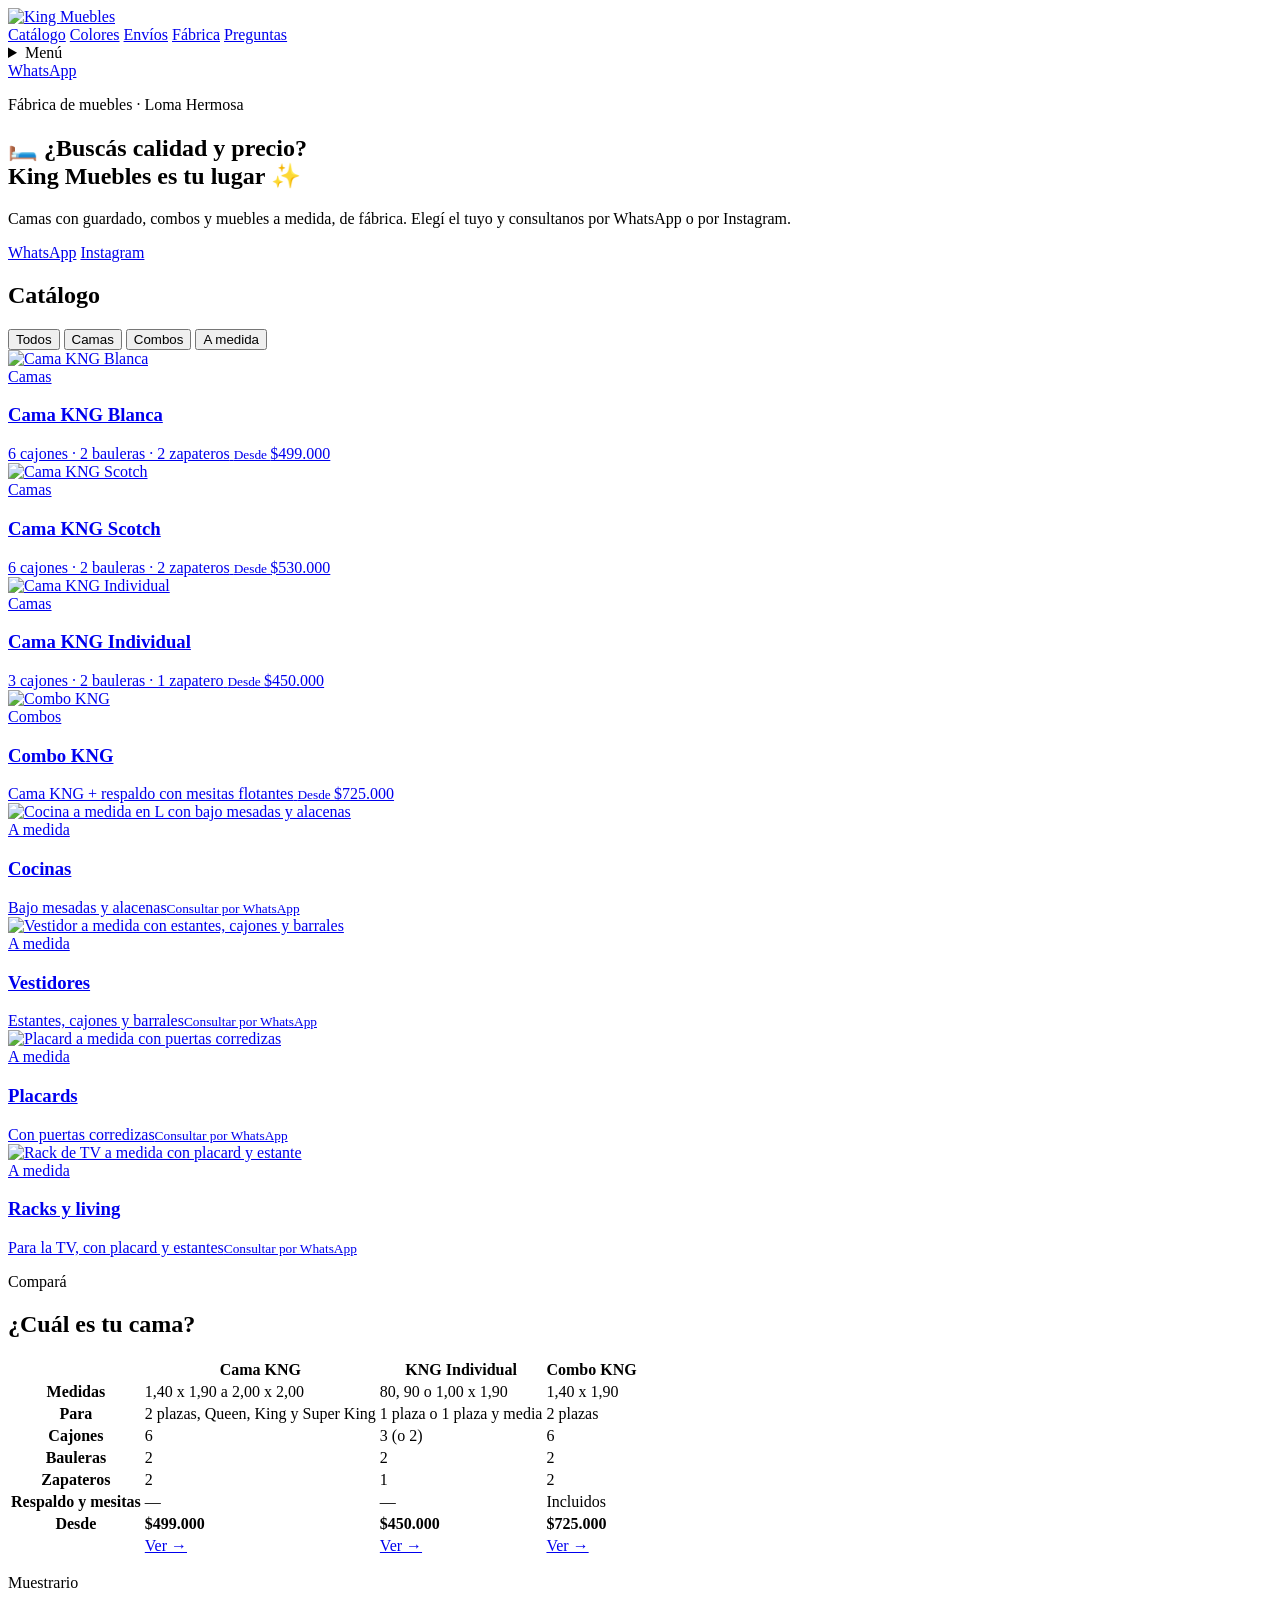
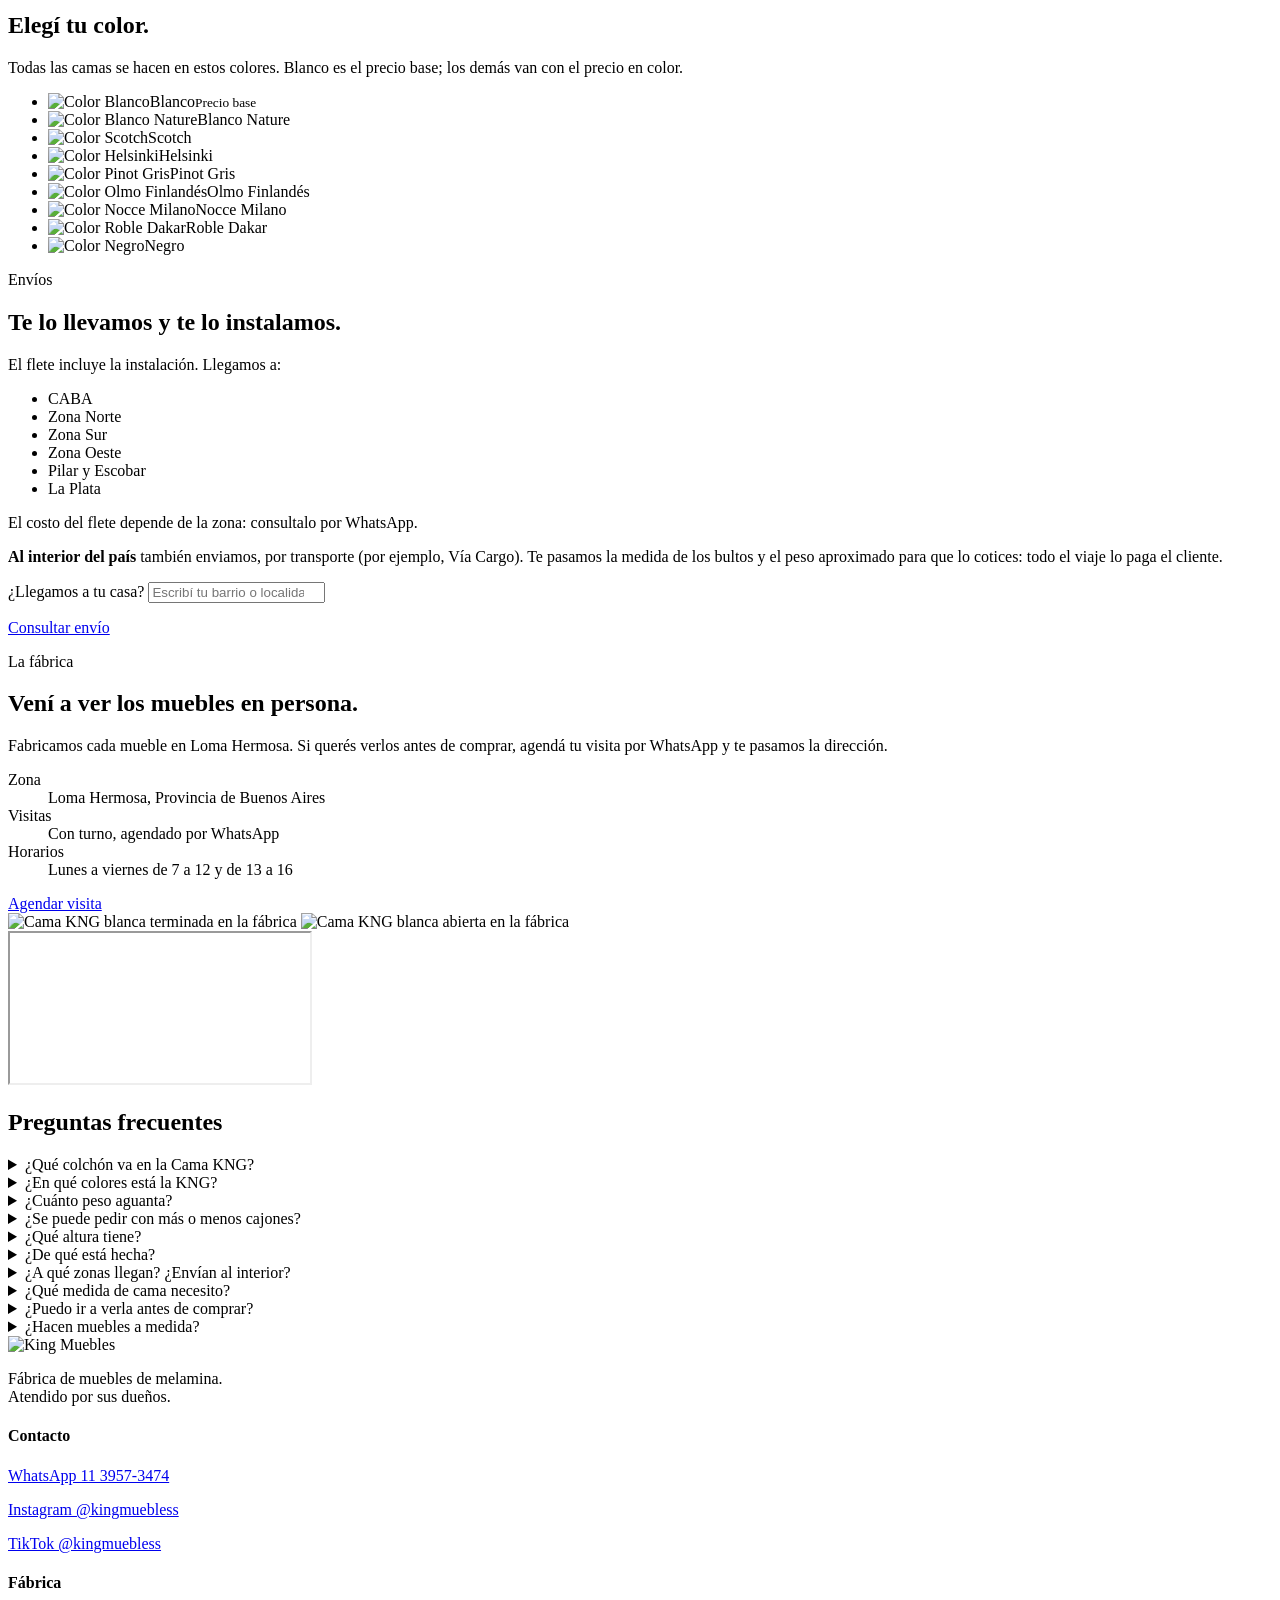
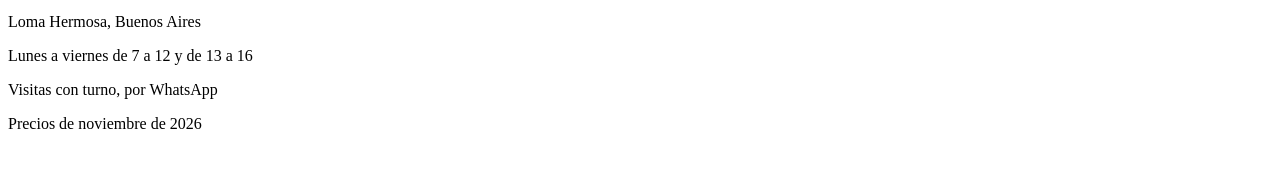
==== index.html @ 3dfa4777 "Envíos al interior: por transporte, el viaje lo paga el cliente" ====
<!doctype html>
<html lang="es-AR">
<head>
  <meta charset="utf-8">
  <meta name="viewport" content="width=device-width, initial-scale=1">
  <link rel="canonical" href="https://kingmuebles.github.io/">
  <title>King Muebles · Fábrica de muebles de melamina</title>
  <link rel="icon" type="image/png" sizes="32x32" href="assets/favicon-32.png">
  <link rel="apple-touch-icon" href="assets/apple-touch-icon.png">
  <meta name="theme-color" content="#141414">
  <!-- vista previa al compartir el link (WhatsApp, Instagram, Facebook) -->
  <meta property="og:type" content="website">
  <meta property="og:site_name" content="King Muebles">
  <meta property="og:title" content="King Muebles · Fábrica de muebles">
  <meta property="og:description" content="🛏️ ¿Buscás calidad y precio? King Muebles es tu lugar ✨ Camas con guardado y muebles a medida, de fábrica.">
  <meta property="og:image" content="https://kingmuebles.github.io/assets/og-king-muebles.jpg">
  <meta property="og:image:width" content="1200">
  <meta property="og:image:height" content="630">
  <meta property="og:url" content="https://kingmuebles.github.io/">
  <meta name="twitter:card" content="summary_large_image">
  <meta name="description" content="Camas con cajones, bauleras y zapateros en melamina de 18 mm, hechas en nuestra fábrica. Envío con instalación en CABA y GBA.">
  <link rel="preconnect" href="https://fonts.googleapis.com">
  <link rel="preconnect" href="https://fonts.gstatic.com" crossorigin>
  <link href="https://fonts.googleapis.com/css2?family=Jost:wght@300;400;500;600&display=swap" rel="stylesheet">
  <link rel="stylesheet" href="estilos.css?v=19">
  <script src="datos.js?v=25"></script>
</head>
<body>

  <header class="cabecera">
    <div class="contenedor">
      <a class="logo" href="index.html"><img src="assets/logo-negro.png" alt="King Muebles"></a>
      <nav class="menu-escritorio">
        <a href="#catalogo">Catálogo</a>
        <a href="#colores">Colores</a>
        <a href="#envios">Envíos</a>
        <a href="#fabrica">Fábrica</a>
        <a href="#preguntas">Preguntas</a>
      </nav>
      <div class="cabecera-acciones">
        <details class="menu-movil">
          <summary>Menú</summary>
          <nav>
            <a href="#catalogo">Catálogo</a>
            <a href="#colores">Colores</a>
            <a href="#envios">Envíos</a>
            <a href="#fabrica">Fábrica</a>
            <a href="#preguntas">Preguntas</a>
          </nav>
        </details>
        <a class="contacto" data-wa="Hola! Vi la web de King Muebles y quería hacer una consulta.">WhatsApp</a>
      </div>
    </div>
  </header>

  <section class="portada">
    <div class="contenedor">
      <p class="eyebrow">Fábrica de muebles · Loma Hermosa</p>
      <h1><span class="emoji" aria-hidden="true">🛏️</span> ¿Buscás calidad y precio?<br> King Muebles es&nbsp;tu&nbsp;lugar&nbsp;<span class="emoji" aria-hidden="true">✨</span></h1>
      <p class="lead">Camas con guardado, combos y muebles a medida, de fábrica. Elegí el tuyo y consultanos por WhatsApp o por Instagram.</p>
      <div class="acciones">
        <a class="btn btn-negro" data-wa="Hola! Vi el catálogo de King Muebles y quería hacer una consulta.">WhatsApp</a>
        <a class="btn btn-borde" data-ig>Instagram</a>
      </div>
    </div>
  </section>

  <section class="seccion" id="catalogo">
    <div class="contenedor">
      <div class="seccion-cabeza">
        <h2>Catálogo</h2>
        <div class="pestanas" role="tablist">
          <button class="pestana activa" data-cat="todos">Todos</button>
          <button class="pestana" data-cat="Camas">Camas</button>
          <button class="pestana" data-cat="Combos">Combos</button>
          <button class="pestana" data-cat="Colchones">Colchones</button>
          <button class="pestana" data-cat="A medida">A medida</button>
        </div>
      </div>
      <div class="grilla" id="grilla">
        <!-- los productos del catálogo se cargan desde datos.js, antes de estas tarjetas.
             Fotos de trabajos que mandó Ramiro (23/10), recortadas sin el logo del post de Instagram -->
        <a class="producto" data-cat="A medida" data-wa="Hola! Quiero consultar por una cocina a medida."><div class="foto"><img src="assets/medida/medida-cocina.jpg" alt="Cocina a medida en L con bajo mesadas y alacenas" loading="lazy"></div><span class="categoria">A medida</span><h3>Cocinas</h3><span class="detalle">Bajo mesadas y alacenas</span><span class="precio"><small>Consultar por WhatsApp</small></span></a>
        <a class="producto" data-cat="A medida" data-wa="Hola! Quiero consultar por un vestidor a medida."><div class="foto"><img src="assets/medida/medida-vestidor.jpg" alt="Vestidor a medida con estantes, cajones y barrales" loading="lazy"></div><span class="categoria">A medida</span><h3>Vestidores</h3><span class="detalle">Estantes, cajones y barrales</span><span class="precio"><small>Consultar por WhatsApp</small></span></a>
        <a class="producto" data-cat="A medida" data-wa="Hola! Quiero consultar por un placard a medida."><div class="foto"><img src="assets/medida/medida-placard.jpg" alt="Placard a medida con puertas corredizas" loading="lazy"></div><span class="categoria">A medida</span><h3>Placards</h3><span class="detalle">Con puertas corredizas</span><span class="precio"><small>Consultar por WhatsApp</small></span></a>
        <a class="producto" data-cat="A medida" data-wa="Hola! Quiero consultar por un rack o mueble de TV a medida."><div class="foto"><img src="assets/medida/medida-rack.jpg" alt="Rack de TV a medida con placard y estante" loading="lazy"></div><span class="categoria">A medida</span><h3>Racks y living</h3><span class="detalle">Para la TV, con placard y estantes</span><span class="precio"><small>Consultar por WhatsApp</small></span></a>
      </div>
    </div>
  </section>

  <section class="seccion seccion-alt" id="comparar">
    <div class="contenedor">
      <div class="seccion-cabeza">
        <div>
          <p class="eyebrow">Compará</p>
          <h2>¿Cuál es tu cama?</h2>
        </div>
      </div>
      <table class="comparar" id="tabla-comparar"></table>
    </div>
  </section>

  <section class="seccion" id="colores">
    <div class="contenedor">
      <div class="seccion-cabeza">
        <div>
          <p class="eyebrow">Muestrario</p>
          <h2>Elegí tu color.</h2>
        </div>
        <p class="lead colores-lead">Todas las camas se hacen en estos colores. Blanco es el precio base; los demás van con el precio en color.</p>
      </div>
      <ul class="muestrario" id="muestrario"></ul>
    </div>
  </section>

  <section class="seccion seccion-alt" id="envios">
    <div class="contenedor dos-col">
      <div>
        <p class="eyebrow">Envíos</p>
        <h2>Te lo llevamos y te lo instalamos.</h2>
        <p class="lead">El flete incluye la instalación. Llegamos a:</p>
        <ul class="zonas">
          <li>CABA</li>
          <li>Zona Norte</li>
          <li>Zona Sur</li>
          <li>Zona Oeste</li>
          <li>Pilar y Escobar</li>
          <li>La Plata</li>
        </ul>
        <p class="nota">El costo del flete depende de la zona: consultalo por WhatsApp.</p>
        <p class="nota"><strong>Al interior del país</strong> también enviamos, por transporte (por ejemplo, Vía Cargo). Te pasamos la medida de los bultos y el peso aproximado para que lo cotices: todo el viaje lo paga el cliente.</p>
      </div>
      <div class="buscador">
        <label for="localidad">¿Llegamos a tu casa?</label>
        <input id="localidad" list="localidades" placeholder="Escribí tu barrio o localidad" autocomplete="off">
        <datalist id="localidades"></datalist>
        <p class="resultado-zona" id="resultado-zona" aria-live="polite"></p>
        <a class="btn btn-negro btn-ancho" id="consultar-envio" data-wa="Hola! Quería consultar el envío a mi zona.">Consultar envío</a>
      </div>
    </div>
  </section>

  <section class="seccion" id="fabrica">
    <div class="contenedor dos-col">
      <div>
        <p class="eyebrow">La fábrica</p>
        <h2>Vení a ver los muebles en persona.</h2>
        <p class="lead">Fabricamos cada mueble en Loma Hermosa. Si querés verlos antes de comprar, agendá tu visita por WhatsApp y te pasamos la dirección.</p>
        <dl class="ficha-datos">
          <div><dt>Zona</dt><dd>Loma Hermosa, Provincia de Buenos Aires</dd></div>
          <div><dt>Visitas</dt><dd>Con turno, agendado por WhatsApp</dd></div>
          <div><dt>Horarios</dt><dd>Lunes a viernes de 7 a 12 y de 13 a 16</dd></div>
        </dl>
        <div class="acciones">
          <a class="btn btn-negro" data-wa="Hola! Quiero agendar una visita a la fábrica.">Agendar visita</a>
        </div>
      </div>
      <div class="fabrica-medios">
        <div class="fotos-fabrica">
          <img src="assets/reales/fabrica-2.jpg" alt="Cama KNG blanca terminada en la fábrica" loading="lazy">
          <img src="assets/reales/fabrica-1.jpg" alt="Cama KNG blanca abierta en la fábrica" loading="lazy">
        </div>
        <div class="mapa">
          <iframe title="Loma Hermosa, Provincia de Buenos Aires" src="https://maps.google.com/maps?q=Loma%20Hermosa%2C%20Buenos%20Aires&z=13&output=embed" loading="lazy" referrerpolicy="no-referrer-when-downgrade"></iframe>
        </div>
      </div>
    </div>
  </section>

  <section class="seccion seccion-alt" id="preguntas">
    <div class="contenedor">
      <div class="seccion-cabeza"><h2>Preguntas frecuentes</h2></div>
      <div class="preguntas">
        <details>
          <summary>¿Qué colchón va en la Cama KNG?</summary>
          <p>La KNG de 1,40 x 1,90 lleva un colchón de 2 plazas. También la hacemos de 1,60 x 2,00 (Queen), 1,80 x 2,00 (King) y 2,00 x 2,00 (Super King): en la ficha elegís la medida y ves el precio.</p>
        </details>
        <details>
          <summary>¿En qué colores está la KNG?</summary>
          <p>En blanco o en cualquiera de los colores de nuestro muestrario. En la ficha de la cama elegís el color y ves el precio; en el catálogo tenés fotos de la blanca y de la Scotch.</p>
        </details>
        <details>
          <summary>¿Cuánto peso aguanta?</summary>
          <p>La estructura de la Cama KNG soporta hasta 600 kg.</p>
        </details>
        <details>
          <summary>¿Se puede pedir con más o menos cajones?</summary>
          <p>Sí. La KNG se hace con 4, 6 u 8 cajones, siempre con 2 bauleras y 2 zapateros.</p>
        </details>
        <details>
          <summary>¿Qué altura tiene?</summary>
          <p>La base mide 40 cm de alto. Si la querés más baja, la hacemos de 30 cm.</p>
        </details>
        <details>
          <summary>¿De qué está hecha?</summary>
          <p>Melamina de 18 mm, interior y exterior, con cantos de PVC. Cajones con guías telescópicas, herrajes metálicos, bauleras con bisagras y zapateros con pistones y bisagras.</p>
        </details>
        <details>
          <summary>¿A qué zonas llegan? ¿Envían al interior?</summary>
          <p>Llegamos a CABA, Zona Norte, Zona Sur, Zona Oeste, Pilar, Escobar y La Plata, y el flete incluye la instalación. Al interior del país también enviamos, por transporte (por ejemplo, Vía Cargo): te pasamos la medida de los bultos y el peso aproximado para que lo cotices, y todo el viaje lo paga el cliente.</p>
        </details>
        <details>
          <summary>¿Qué medida de cama necesito?</summary>
          <p>Depende del colchón. Estas son las medidas más comunes:</p>
          <table class="tabla-medidas">
            <thead><tr><th>Cama</th><th>Colchón</th></tr></thead>
            <tbody>
              <tr><td>1 plaza</td><td>80 x 190 o 90 x 190 cm</td></tr>
              <tr><td>1 plaza y media</td><td>100 x 190 cm</td></tr>
              <tr><td>2 plazas</td><td>140 x 190 cm</td></tr>
              <tr><td>Queen</td><td>160 x 200 cm</td></tr>
              <tr><td>King</td><td>180 x 200 cm</td></tr>
              <tr><td>Super King</td><td>200 x 200 cm</td></tr>
            </tbody>
          </table>
          <p>Si tu colchón tiene otra medida, consultanos: hacemos la cama a medida.</p>
        </details>
        <details>
          <summary>¿Puedo ir a verla antes de comprar?</summary>
          <p>Sí, con turno. La fábrica está en Loma Hermosa: escribinos por WhatsApp, agendamos el día y te pasamos la dirección. Atendemos de lunes a viernes de 7 a 12 y de 13 a 16.</p>
        </details>
        <details>
          <summary>¿Hacen muebles a medida?</summary>
          <p>Sí: cocinas (bajo mesadas y alacenas), vestidores, placards, racks y muebles para el hogar y para comercios. Contanos qué necesitás por WhatsApp y te pasamos presupuesto.</p>
        </details>
      </div>
    </div>
  </section>

  <footer class="pie">
    <div class="contenedor">
      <div>
        <img class="logo-pie" src="assets/logo.png" alt="King Muebles">
        <p style="margin-top:16px">Fábrica de muebles de melamina.<br>Atendido por sus dueños.</p>
      </div>
      <div>
        <h4>Contacto</h4>
        <p><a data-wa="Hola! Vi la web de King Muebles y quería hacer una consulta.">WhatsApp 11 3957-3474</a></p>
        <p><a href="https://www.instagram.com/kingmuebless/" target="_blank" rel="noopener">Instagram @kingmuebless</a></p>
        <p><a href="https://www.tiktok.com/@kingmuebless" target="_blank" rel="noopener">TikTok @kingmuebless</a></p>
      </div>
      <div>
        <h4>Fábrica</h4>
        <p>Loma Hermosa, Buenos Aires</p>
        <p>Lunes a viernes de 7 a 12 y de 13 a 16</p>
        <p>Visitas con turno, por WhatsApp</p>
        <p class="prueba">Precios de noviembre de 2026</p>
      </div>
    </div>
  </footer>

  <a class="wa-flotante" aria-label="Escribinos por WhatsApp" data-wa="Hola! Vi la web de King Muebles y quería hacer una consulta.">
    <img src="assets/whatsapp.png" alt="">
  </a>

  <script>
    // productos reales, al principio de la grilla (los marcados "oculto" no se muestran)
    const grilla = document.getElementById("grilla");
    KM.productos.filter((p) => !p.oculto).reverse().forEach((p) => {
      const a = document.createElement("a");
      a.className = "producto";
      a.dataset.cat = p.categoria;
      if (p.url) {
        a.href = p.url;
      } else {
        // sin ficha todavía: abre WhatsApp con el producto
        a.href = waLink(`Hola! Vi en la web ${articulo(p)} ${p.nombre} y quería ${p.desde ? "más info" : "consultar el precio"}.`);
        a.target = "_blank";
        a.rel = "noopener";
      }
      a.innerHTML = `
        <div class="foto"><img src="${p.foto}" alt="${p.nombre}" loading="lazy"></div>
        <span class="categoria">${p.categoria}</span>
        <h3>${p.nombre}</h3>
        <span class="detalle">${p.bajada}</span>
        <span class="precio">${p.desde ? `<small>Desde </small>${pesos(p.desde)}` : "<small>Consultar precio</small>"}</span>`;
      grilla.prepend(a);
    });

    // filtro por categoría (las migas de las fichas llegan con ?cat=Camas, etc.); sin productos, sin pestaña
    document.querySelectorAll(".pestana").forEach((b) => {
      b.hidden = b.dataset.cat !== "todos" && !grilla.querySelector(`.producto[data-cat="${b.dataset.cat}"]`);
      b.addEventListener("click", () => {
        document.querySelectorAll(".pestana").forEach((x) => x.classList.toggle("activa", x === b));
        document.querySelectorAll("#grilla .producto").forEach((p) => {
          p.hidden = b.dataset.cat !== "todos" && p.dataset.cat !== b.dataset.cat;
        });
      });
    });
    const catPedida = new URLSearchParams(location.search).get("cat");
    const pestanaPedida = [...document.querySelectorAll(".pestana")].find((b) => b.dataset.cat === catPedida);
    if (pestanaPedida) pestanaPedida.click();

    // Compará las camas
    (() => {
      const c = KM.comparar;
      const prods = c.productos.map((id) => KM.productos.find((p) => p.id === id));
      const fila = (titulo, celdas, clase) => `<tr${clase ? ` class="${clase}"` : ""}><th scope="row">${titulo}</th>${celdas.map((x) => `<td>${x}</td>`).join("")}</tr>`;
      document.getElementById("tabla-comparar").innerHTML =
        `<thead><tr><td></td>${c.titulos.map((t) => `<th scope="col">${t}</th>`).join("")}</tr></thead><tbody>` +
        c.filas.map(([t, celdas]) => fila(t, celdas)).join("") +
        fila("Desde", prods.map((p) => `<strong>${pesos(p.desde)}</strong>`), "comparar-precio") +
        fila("", prods.map((p) => `<a class="link-flecha" href="${p.url}">Ver →</a>`), "comparar-ver") +
        "</tbody>";
    })();

    // Muestrario de colores en grande
    document.getElementById("muestrario").innerHTML = KM.colores.map((c) =>
      `<li><img src="${c.grande}" alt="Color ${c.nombre}" loading="lazy"><span>${c.nombre}</span>${c.nombre === "Blanco" ? "<small>Precio base</small>" : ""}</li>`).join("");

    // ¿Llegamos a tu casa?
    const lista = document.getElementById("localidades");
    const vistos = new Set();
    LUGARES.forEach((l) => {
      const clave = l.nombre + "|" + l.partido;
      if (vistos.has(clave)) return;
      vistos.add(clave);
      const o = document.createElement("option");
      o.value = l.nombre;
      if (l.nombre !== l.partido) o.label = l.partido;
      lista.appendChild(o);
    });
    const campo = document.getElementById("localidad");
    const resultado = document.getElementById("resultado-zona");
    const botonEnvio = document.getElementById("consultar-envio");
    campo.addEventListener("input", () => {
      const texto = campo.value.trim();
      const l = buscarLugar(texto);
      resultado.className = "resultado-zona";
      if (!texto) {
        resultado.textContent = "";
        return;
      }
      if (l && l.ambigua && l.exacta) {
        // mismo nombre en dos partidos (ej. Remedios de Escalada)
        resultado.classList.add("si");
        resultado.textContent = l.opciones
          .map((o) => `${o.nombre}, ${o.partido}: ${o.zona ? "llegamos (" + o.zona + ")" : "consultanos"}`)
          .join(" · ");
        botonEnvio.href = waLink(`Hola! Quería consultar el envío a ${l.opciones[0].nombre}.`);
        return;
      }
      if (l && l.ambigua) {
        resultado.textContent = "Seguí escribiendo o elegí tu localidad de la lista.";
        return;
      }
      if (l && l.zona) {
        const donde = l.nombre === l.partido || l.zona === l.partido || l.zona === "CABA" ? l.nombre : `${l.nombre}, ${l.partido}`;
        resultado.classList.add("si");
        resultado.textContent = `Llegamos a ${donde} (${l.zona}), con instalación incluida.`;
        botonEnvio.href = waLink(`Hola! Quería consultar el envío a ${donde} (${l.zona}).`);
      } else if (l) {
        const donde = l.nombre === l.partido ? l.nombre : `${l.nombre}, ${l.partido}`;
        resultado.classList.add("no");
        resultado.textContent = `Consultanos: te confirmamos si llegamos a ${donde} y el costo del envío.`;
        botonEnvio.href = waLink(`Hola! Quería consultar si llegan con el envío a ${donde}.`);
      } else if (normal(texto).length >= 3) {
        resultado.classList.add("no");
        resultado.textContent = "No la encontramos. Escribinos y te confirmamos si llegamos.";
        botonEnvio.href = waLink(`Hola! Quería consultar si llegan con el envío a ${texto}.`);
      }
    });
  </script>
</body>
</html>
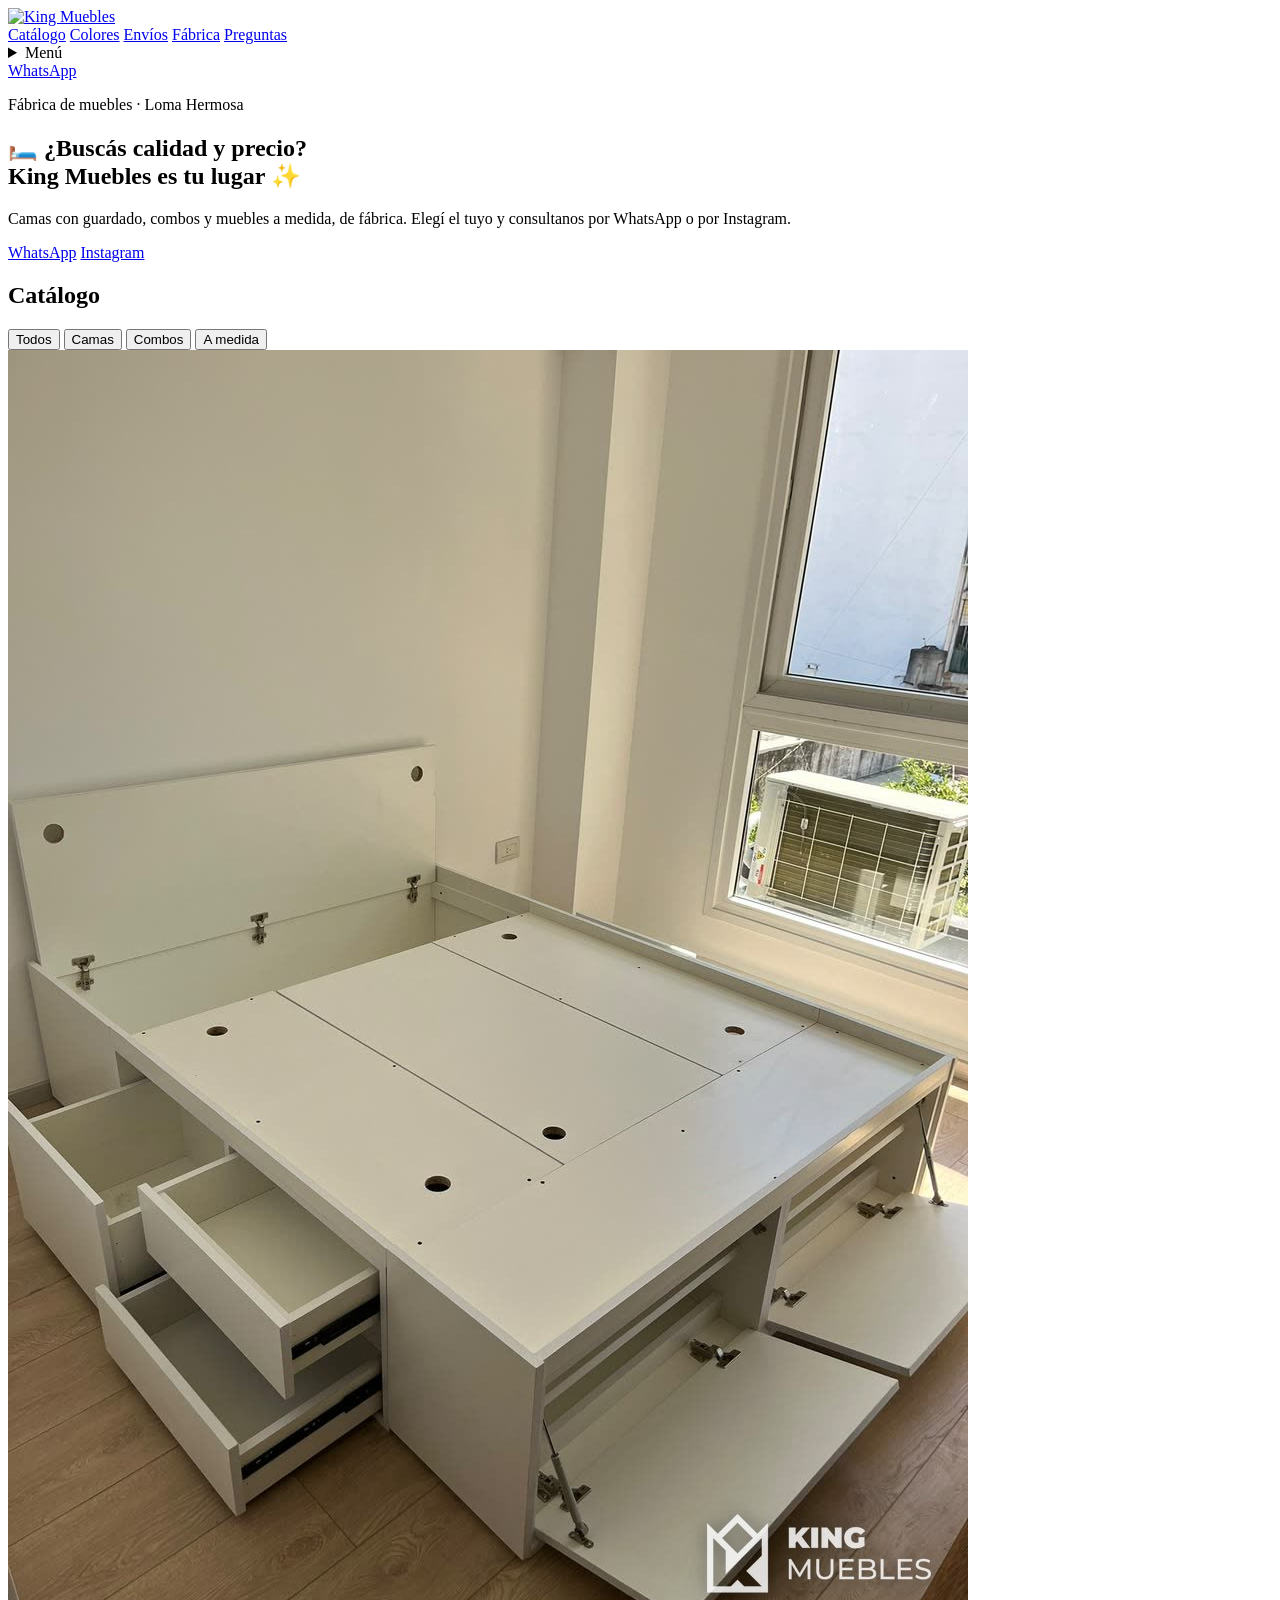
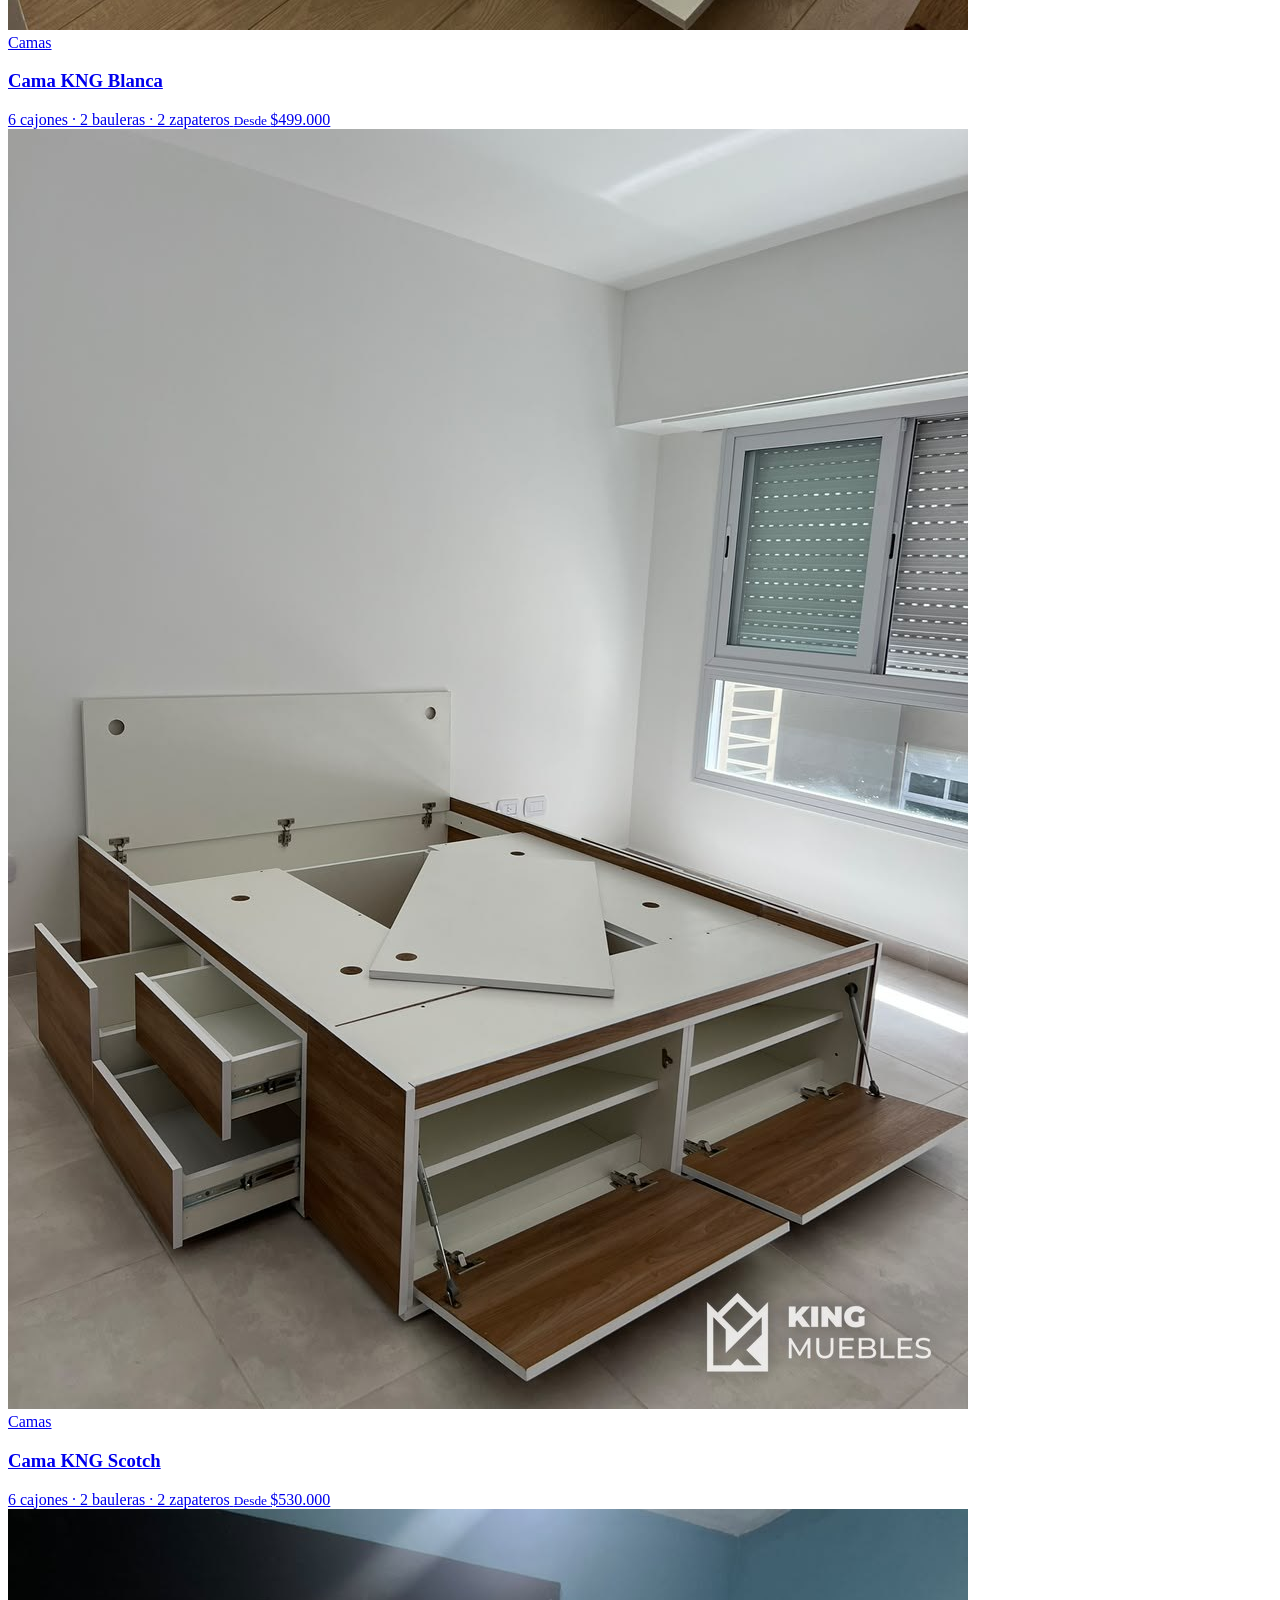
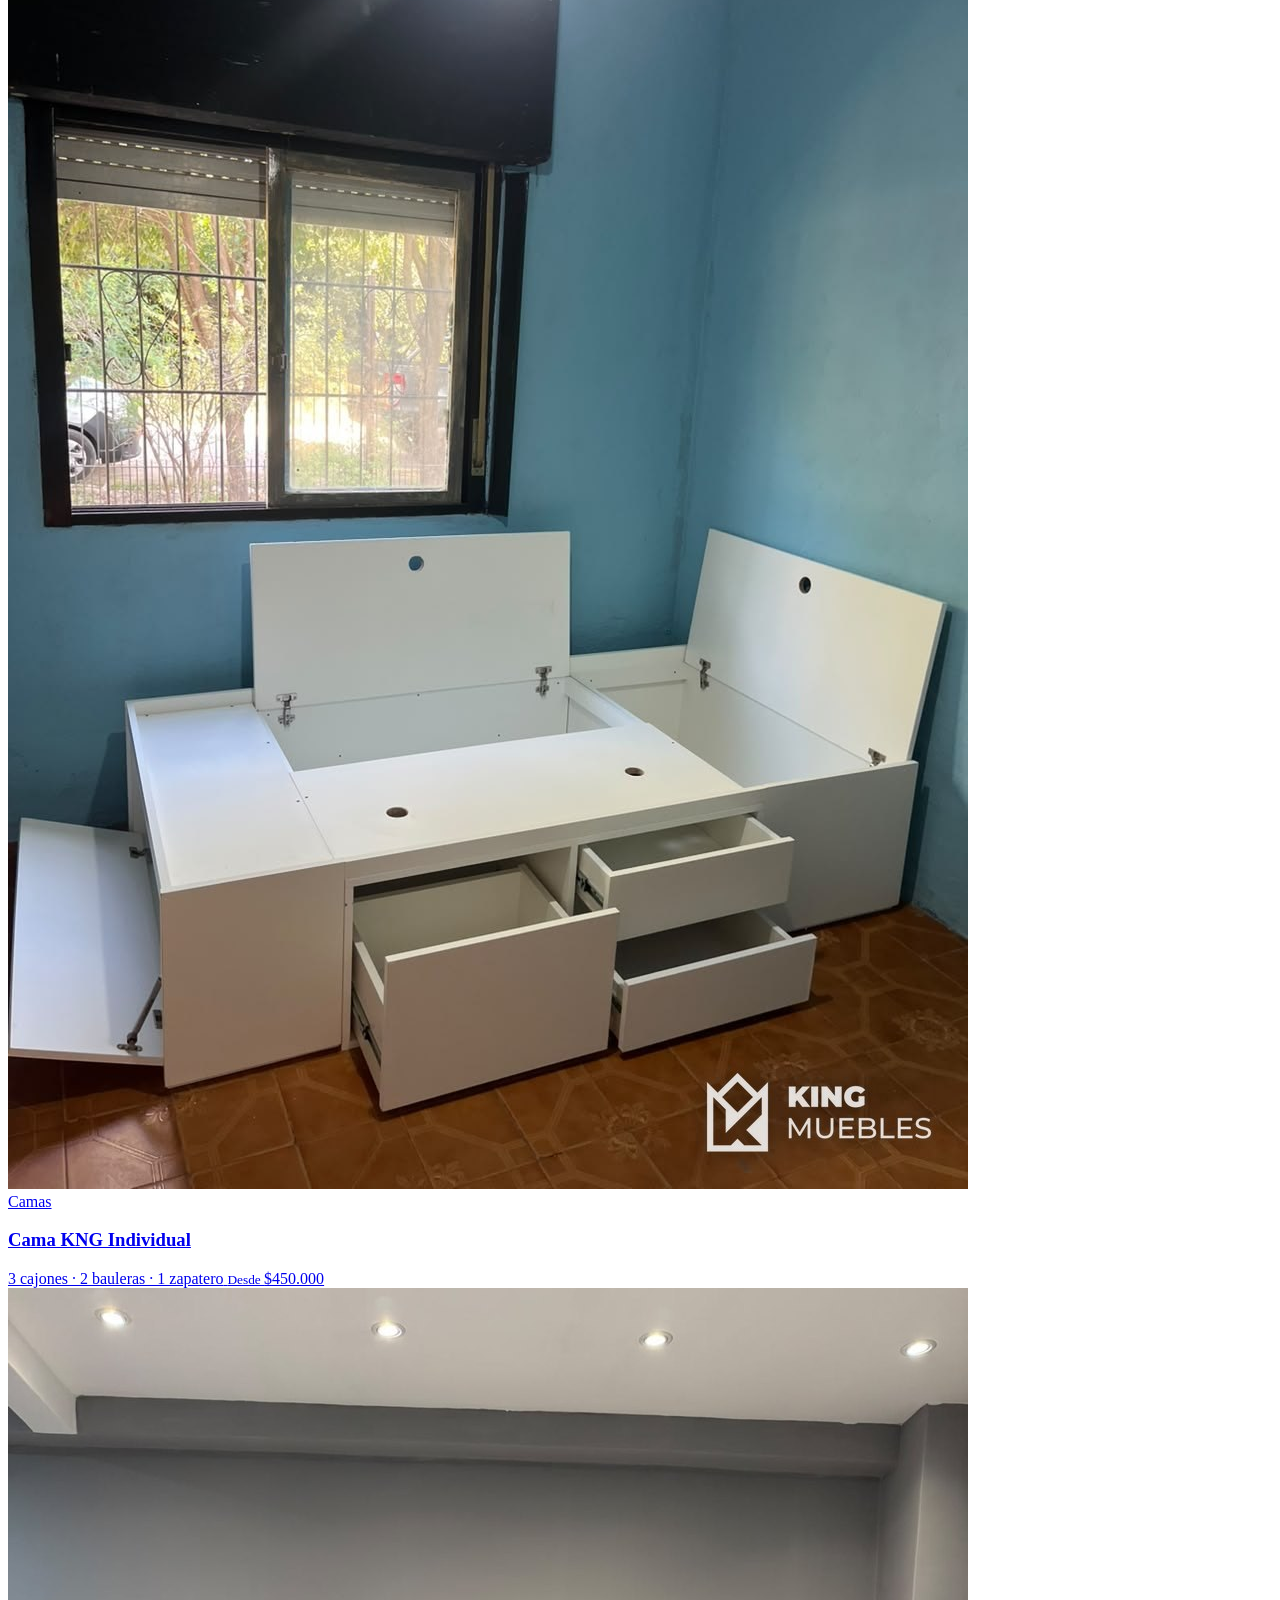
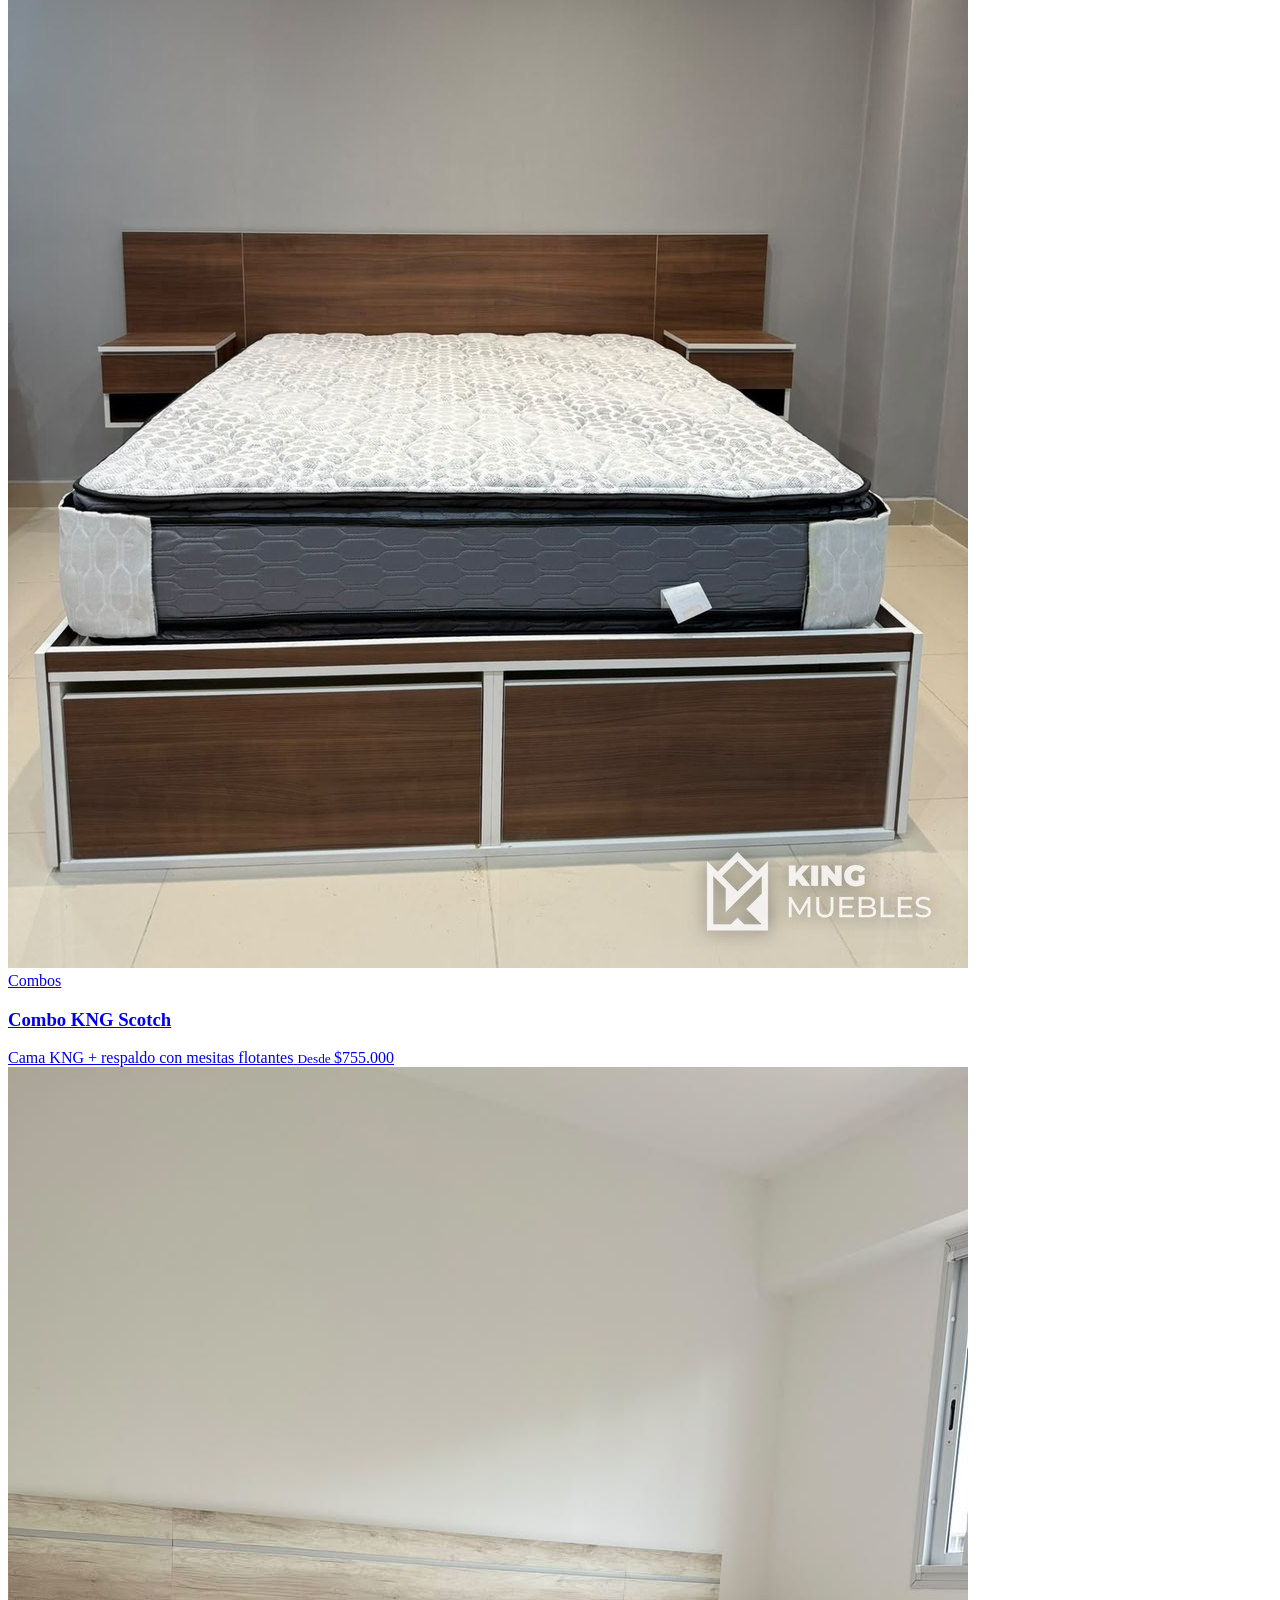
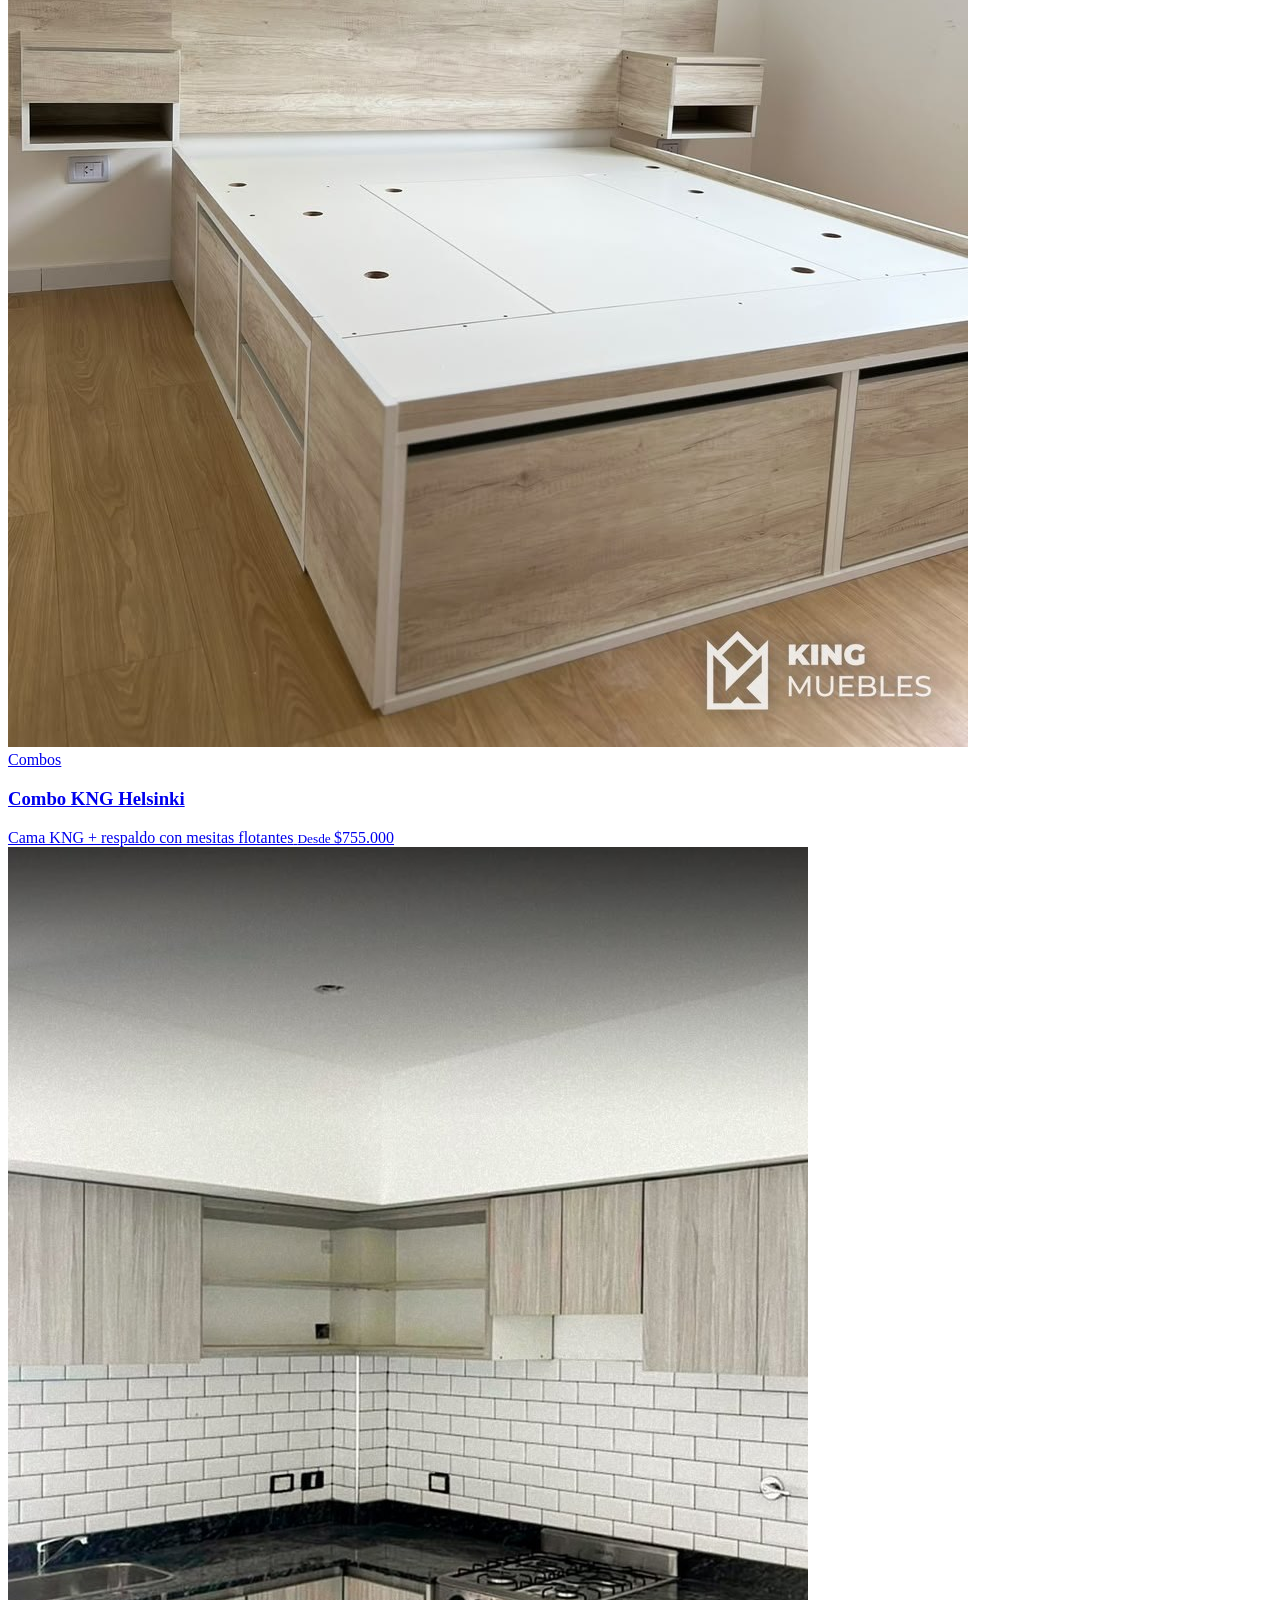
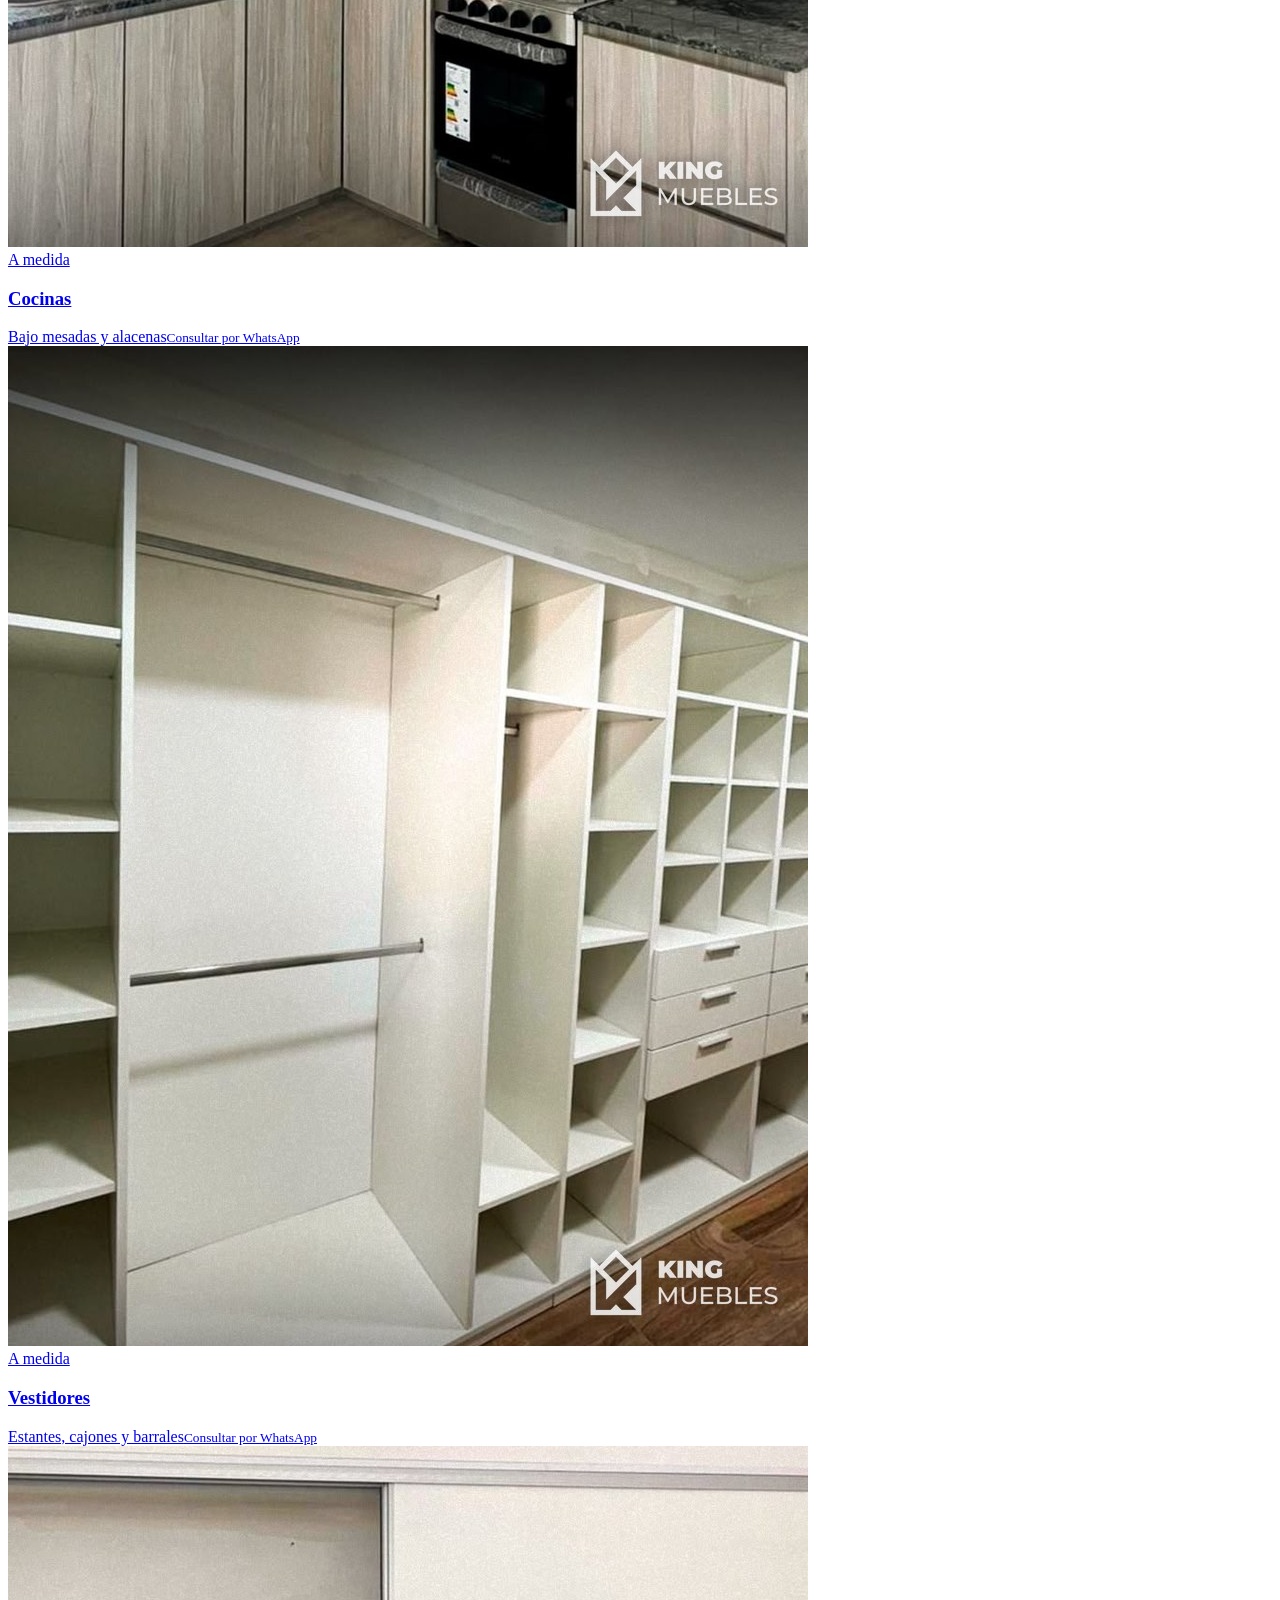
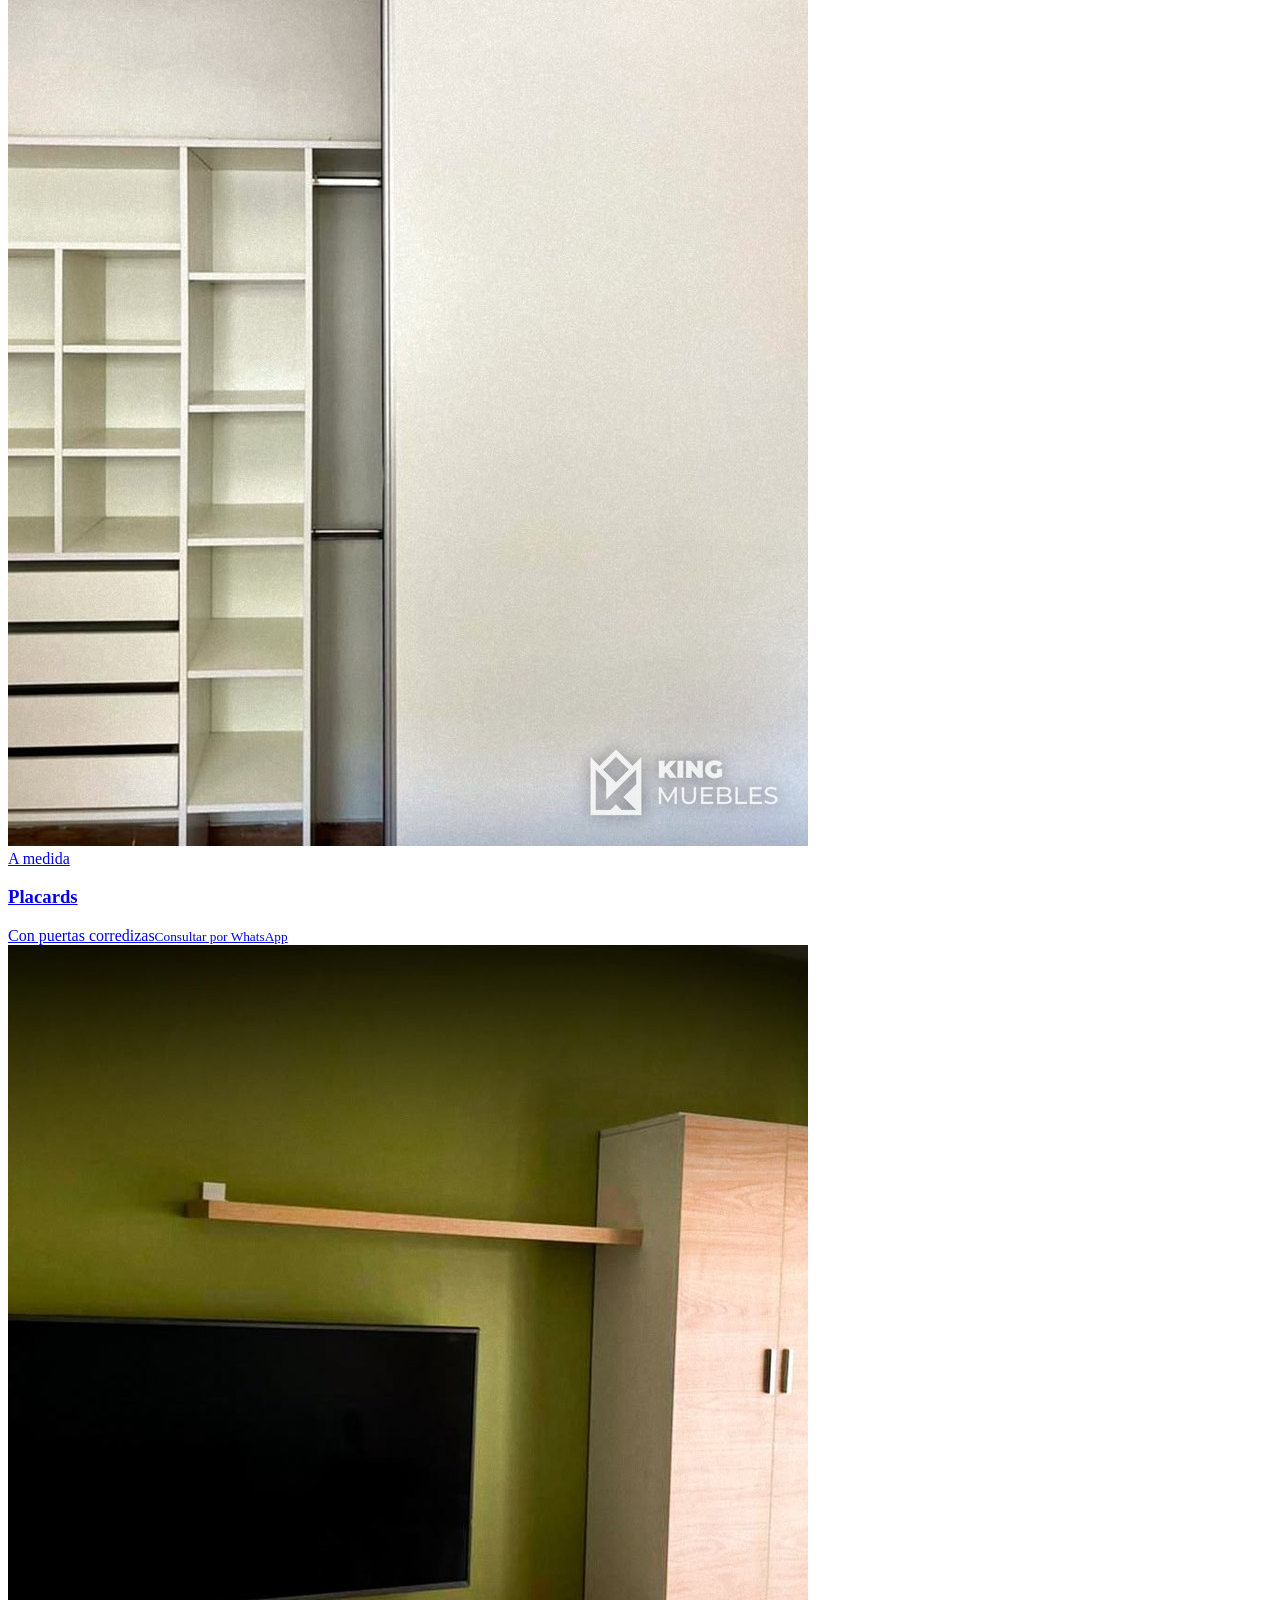
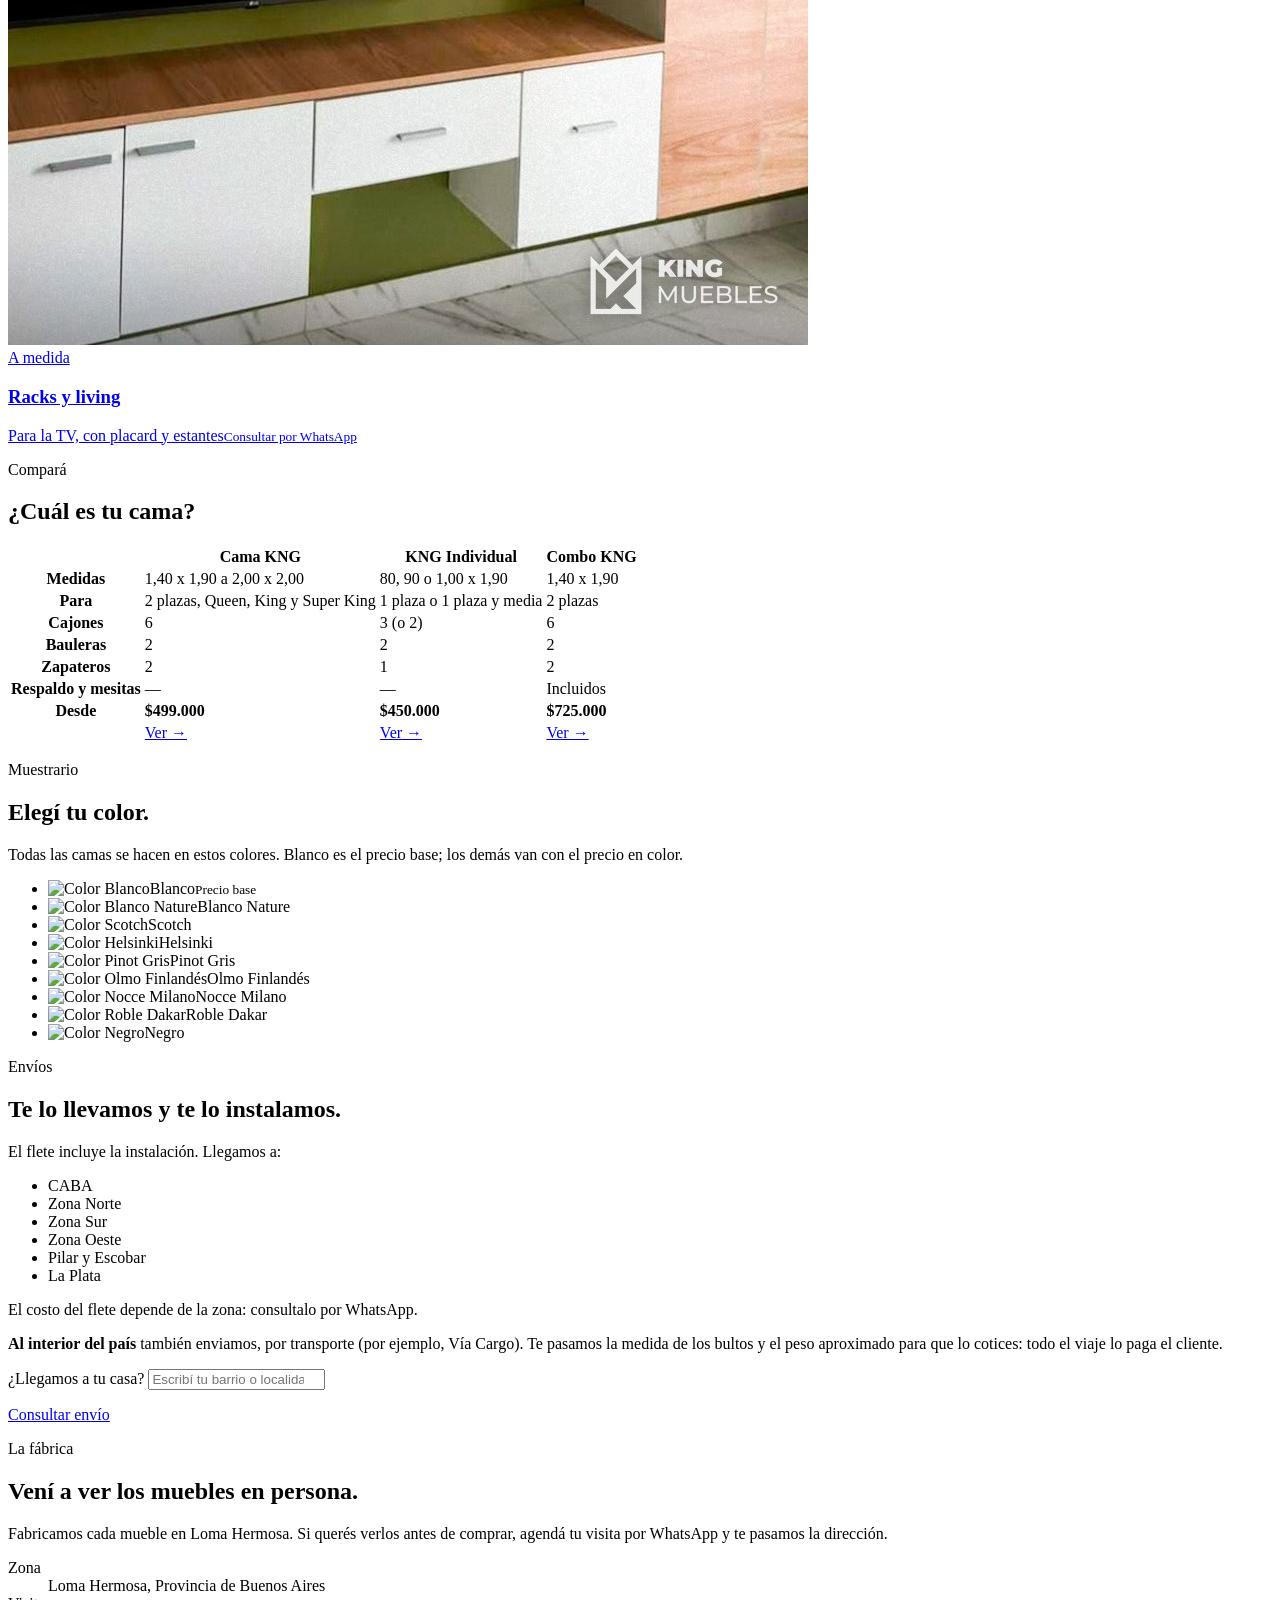
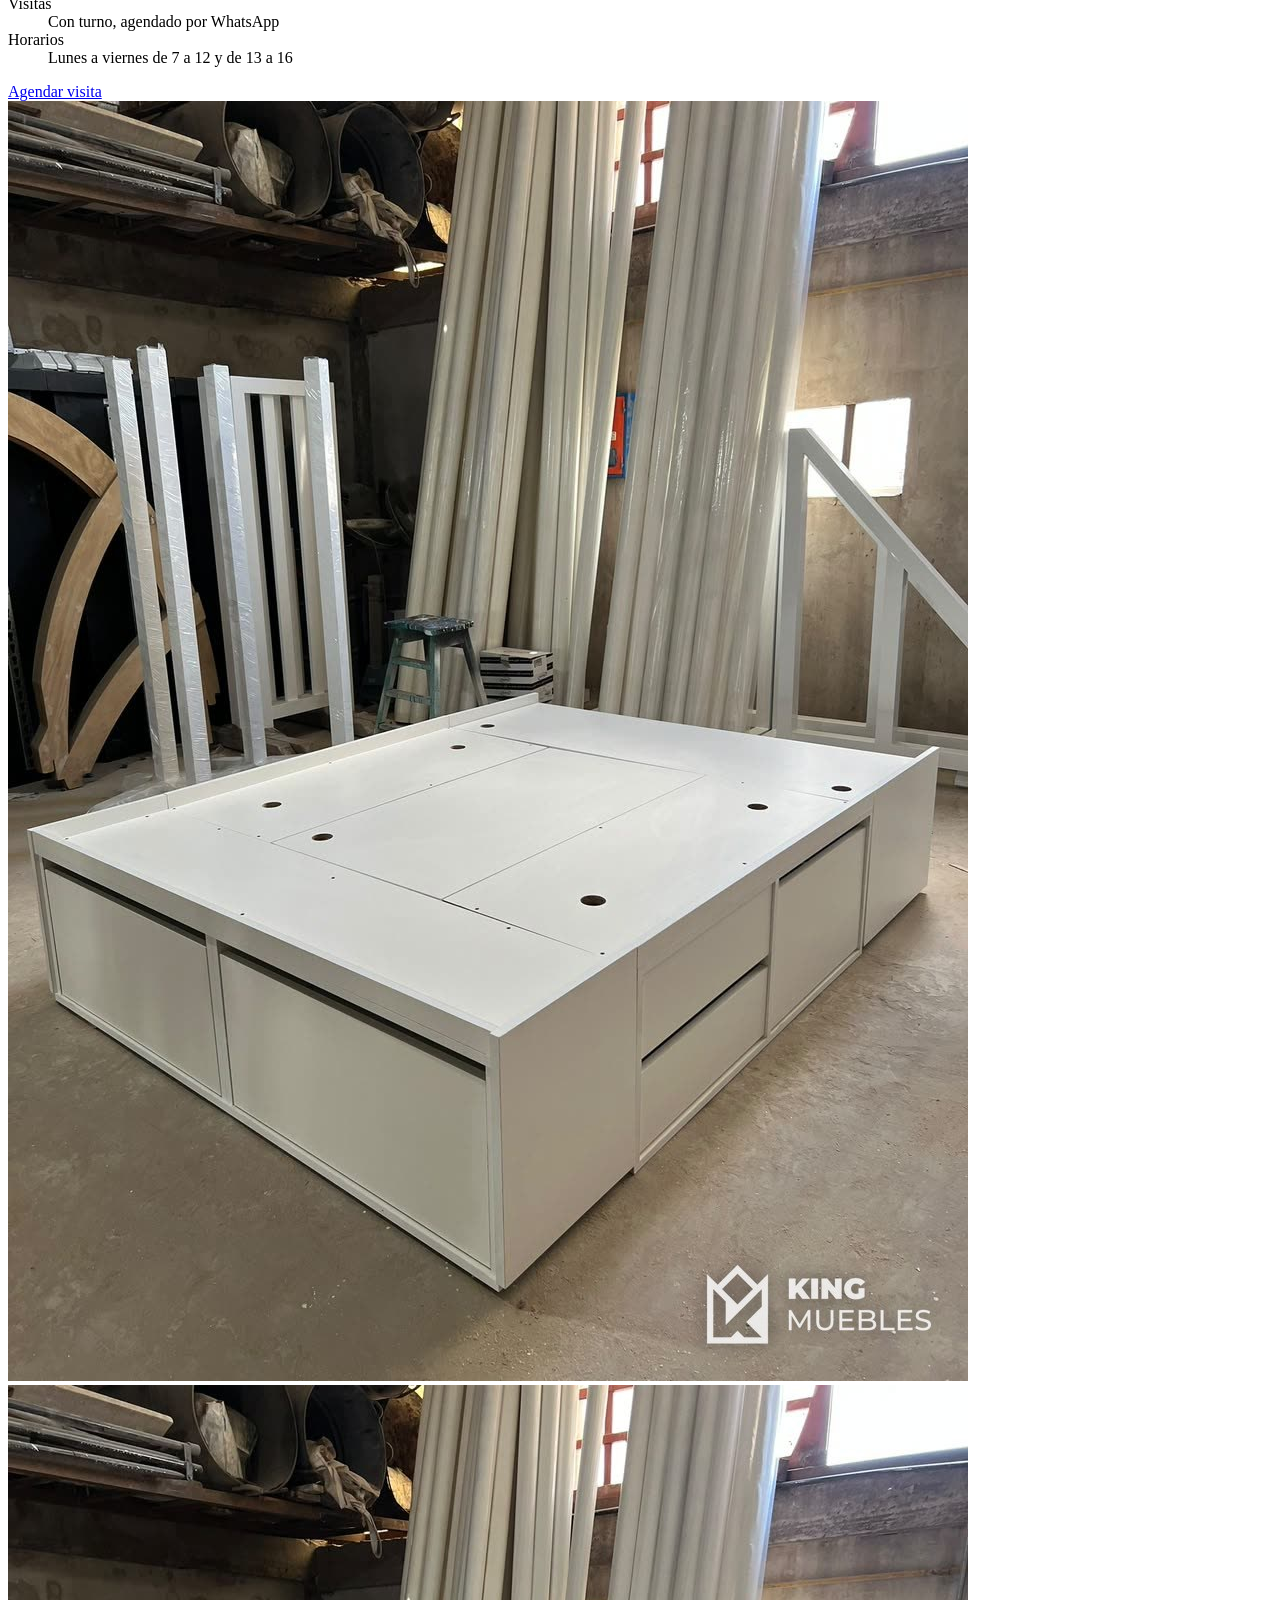
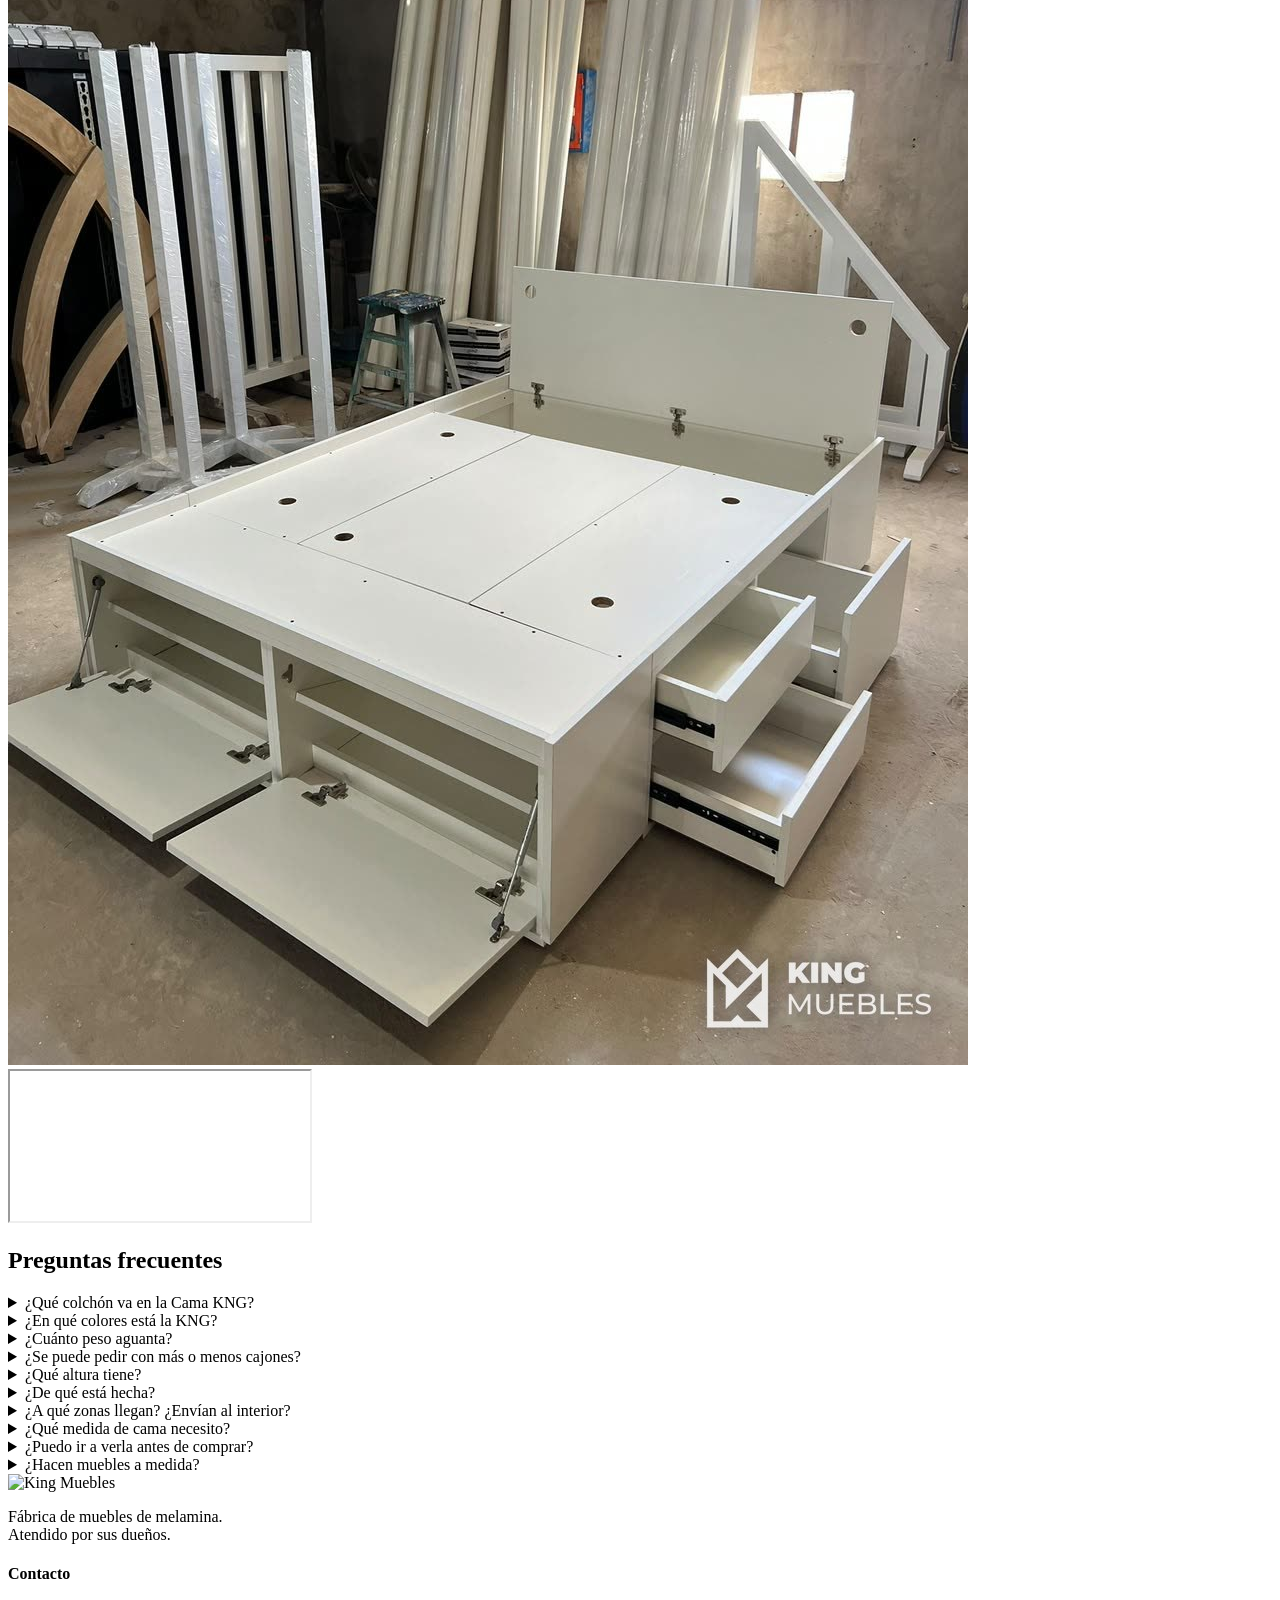
==== commit c53775a3: "Un combo por color (Scotch y Helsinki) y marca de agua en las fotos reales" ====
--- a/index.html
+++ b/index.html
@@ -23,7 +23,7 @@
   <link rel="preconnect" href="https://fonts.gstatic.com" crossorigin>
   <link href="https://fonts.googleapis.com/css2?family=Jost:wght@300;400;500;600&display=swap" rel="stylesheet">
   <link rel="stylesheet" href="estilos.css?v=19">
-  <script src="datos.js?v=25"></script>
+  <script src="datos.js?v=26"></script>
 </head>
 <body>
 
@@ -299,7 +299,8 @@
       document.getElementById("tabla-comparar").innerHTML =
         `<thead><tr><td></td>${c.titulos.map((t) => `<th scope="col">${t}</th>`).join("")}</tr></thead><tbody>` +
         c.filas.map(([t, celdas]) => fila(t, celdas)).join("") +
-        fila("Desde", prods.map((p) => `<strong>${pesos(p.desde)}</strong>`), "comparar-precio") +
+        // el más barato del modelo (en blanco), aunque la ficha comparada sea de color (ej. el Combo Scotch)
+        fila("Desde", prods.map((p) => `<strong>${pesos(Math.min(...Object.values(p.precios).flat().map(([, v]) => v).filter(Boolean)))}</strong>`), "comparar-precio") +
         fila("", prods.map((p) => `<a class="link-flecha" href="${p.url}">Ver →</a>`), "comparar-ver") +
         "</tbody>";
     })();
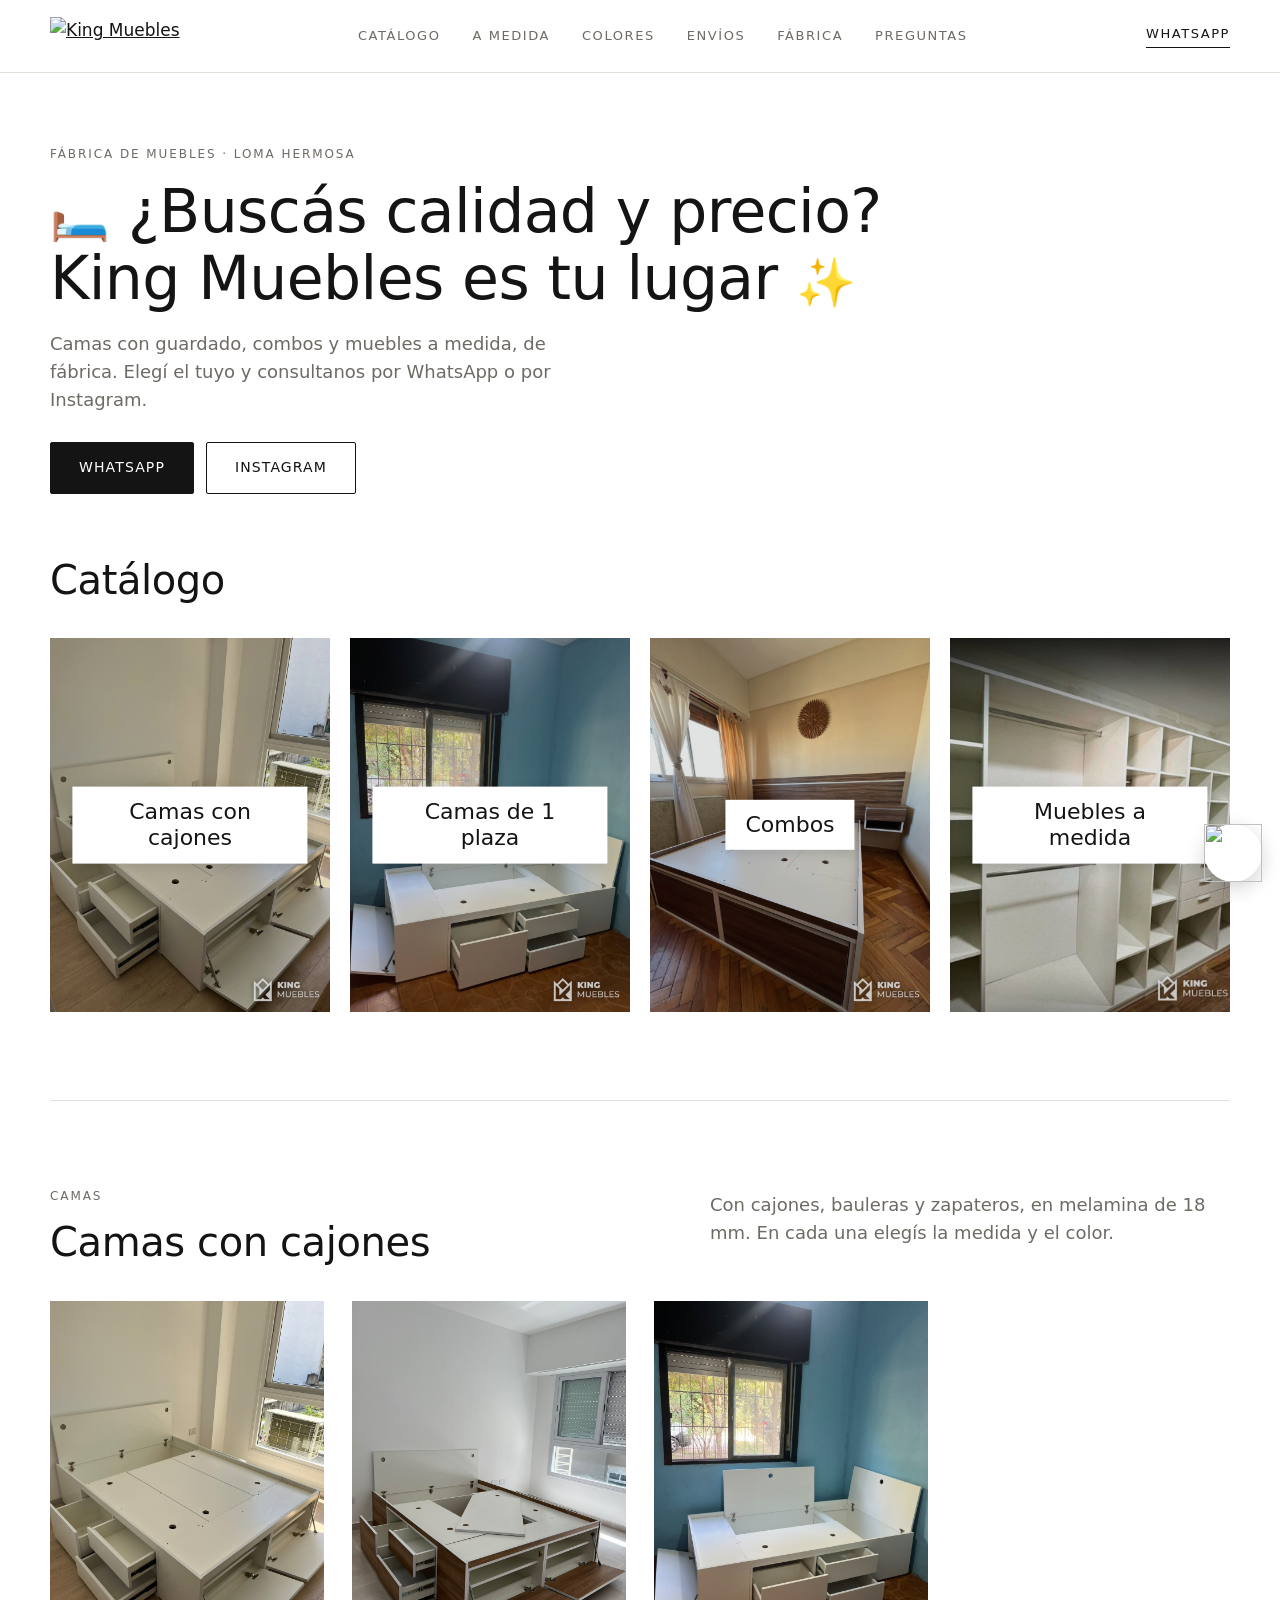
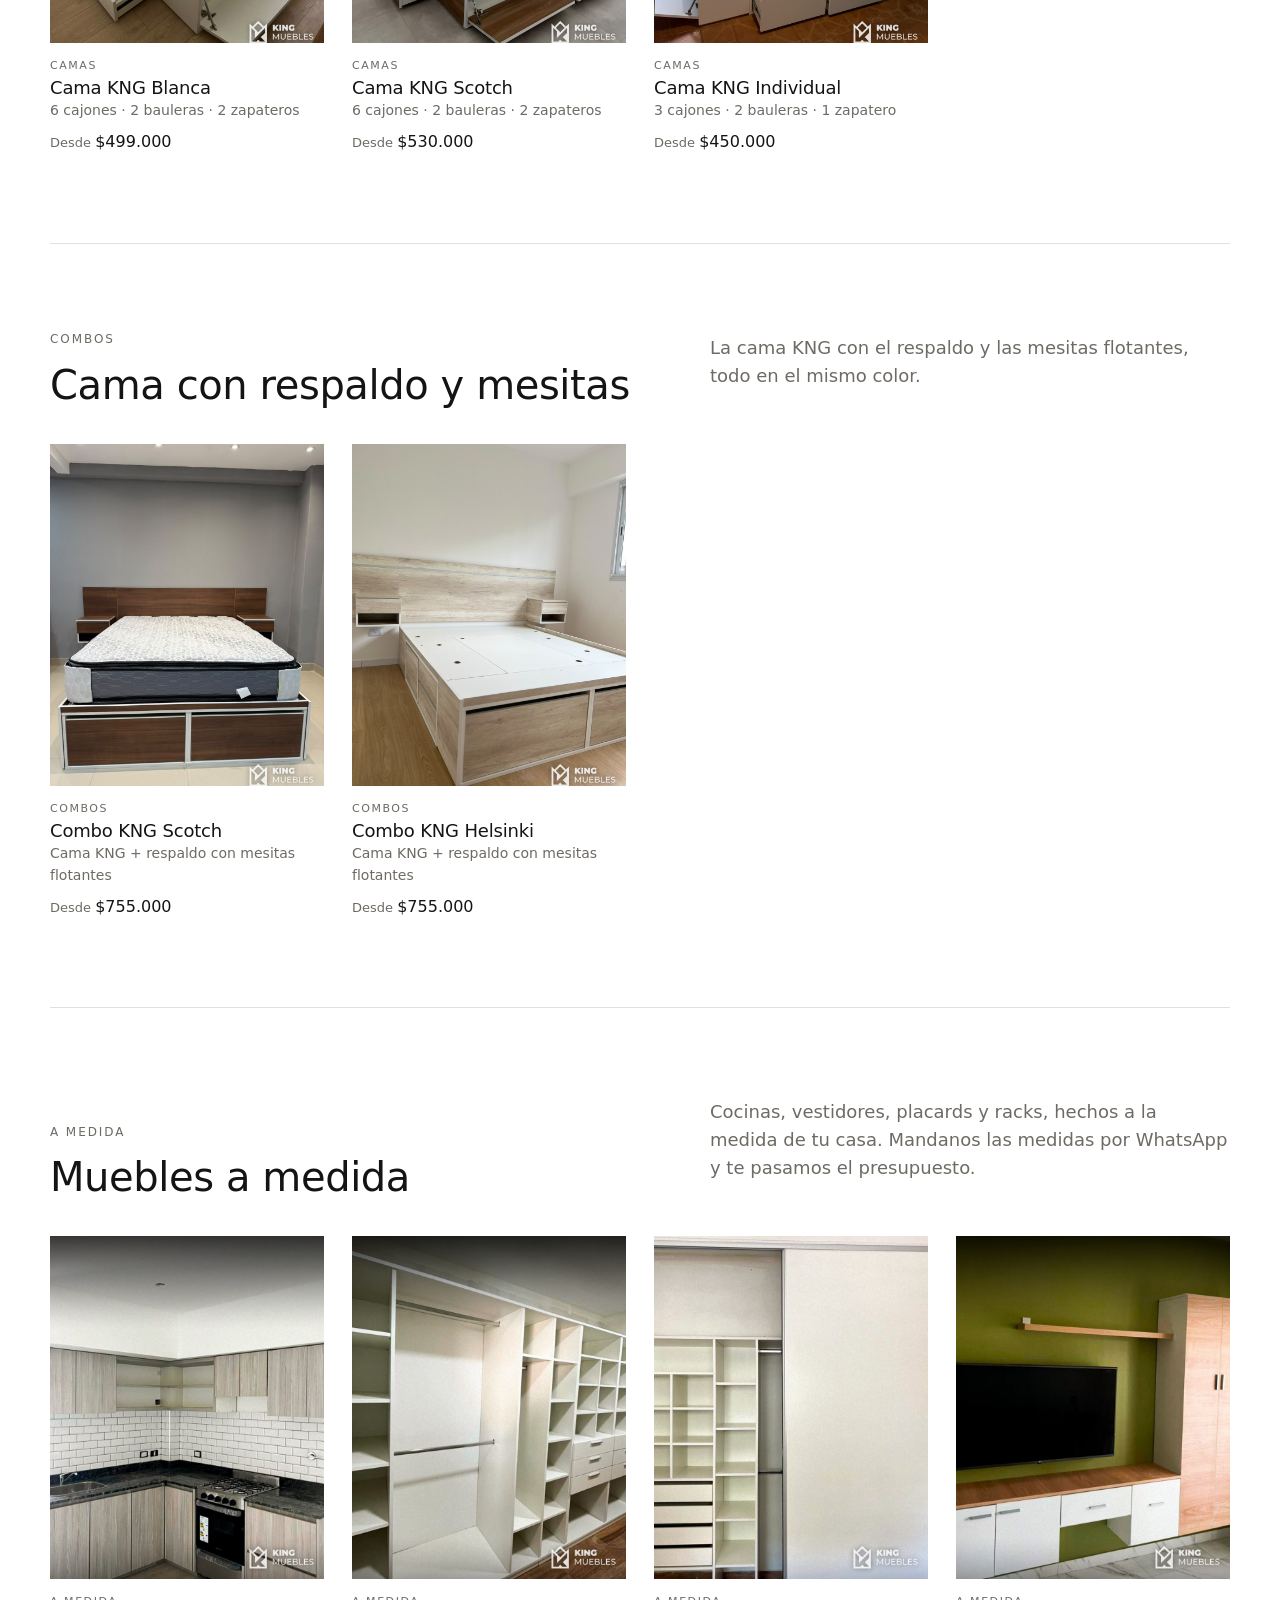
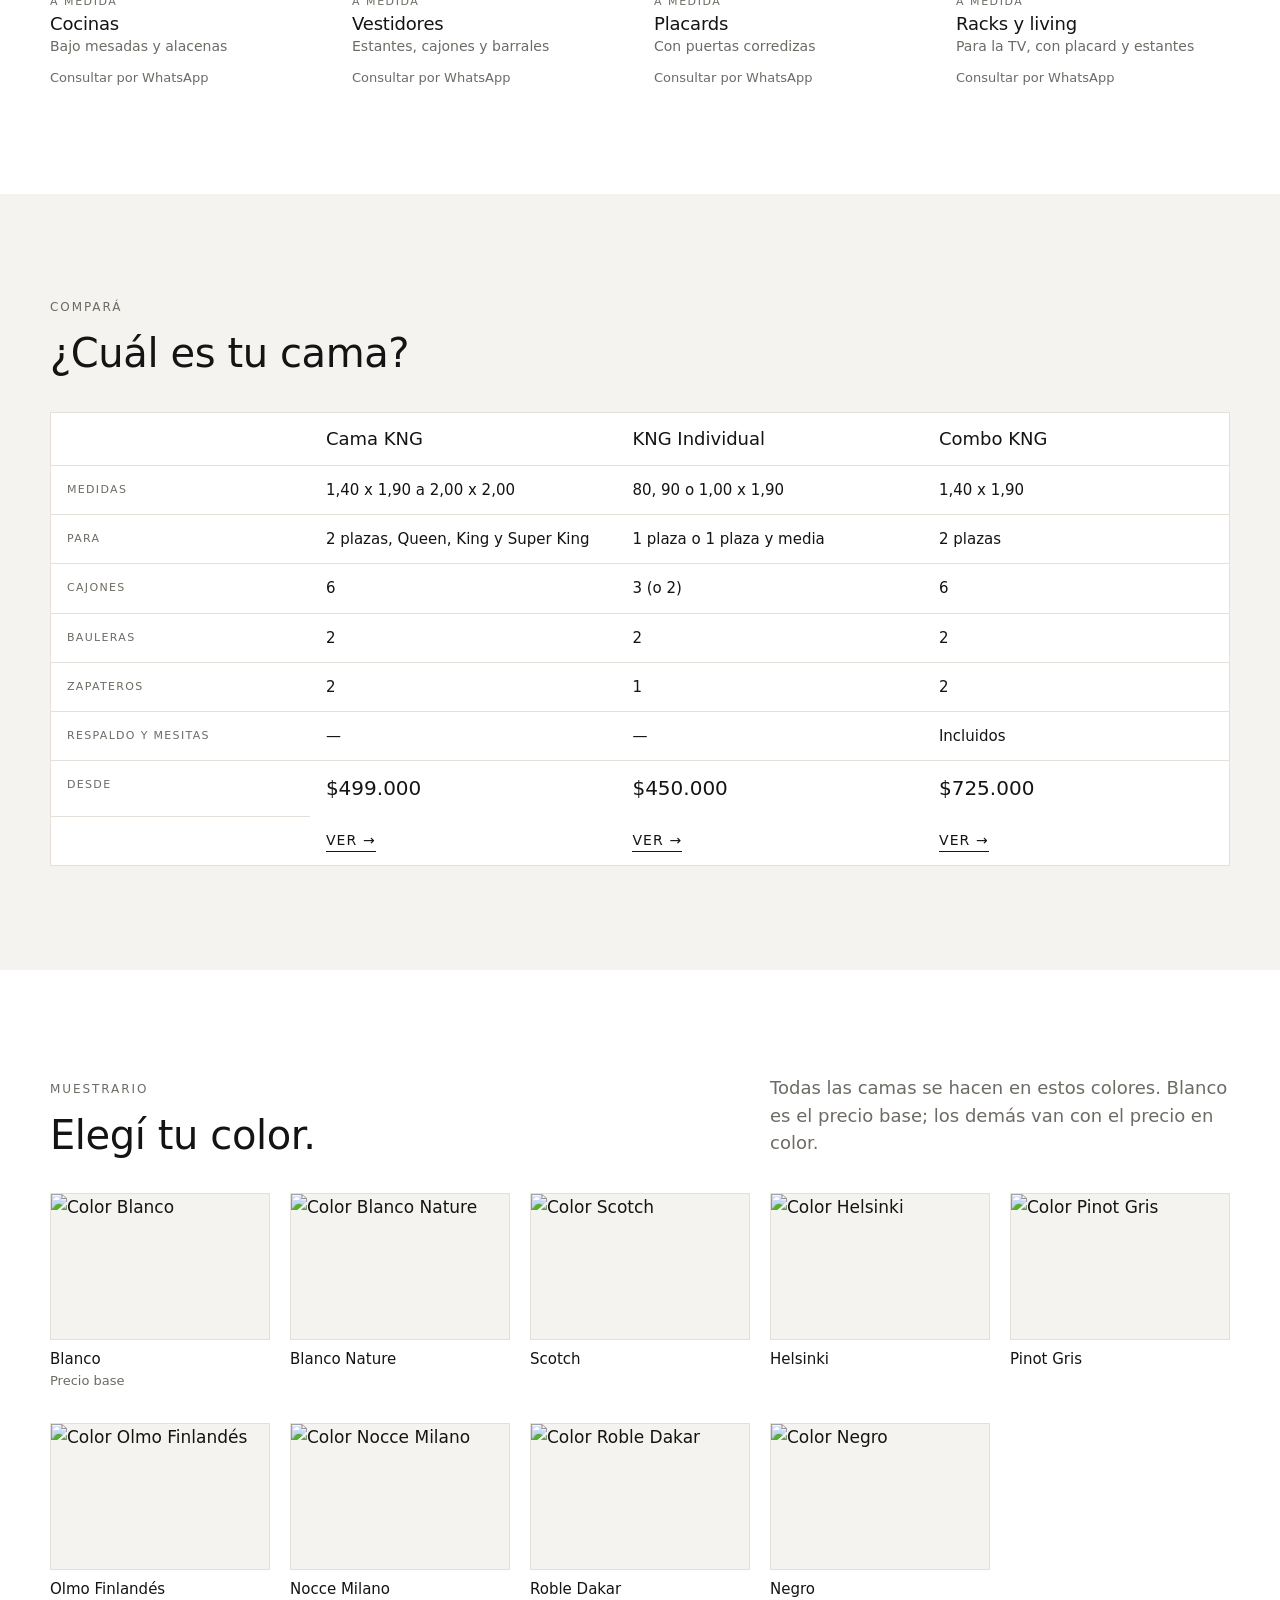
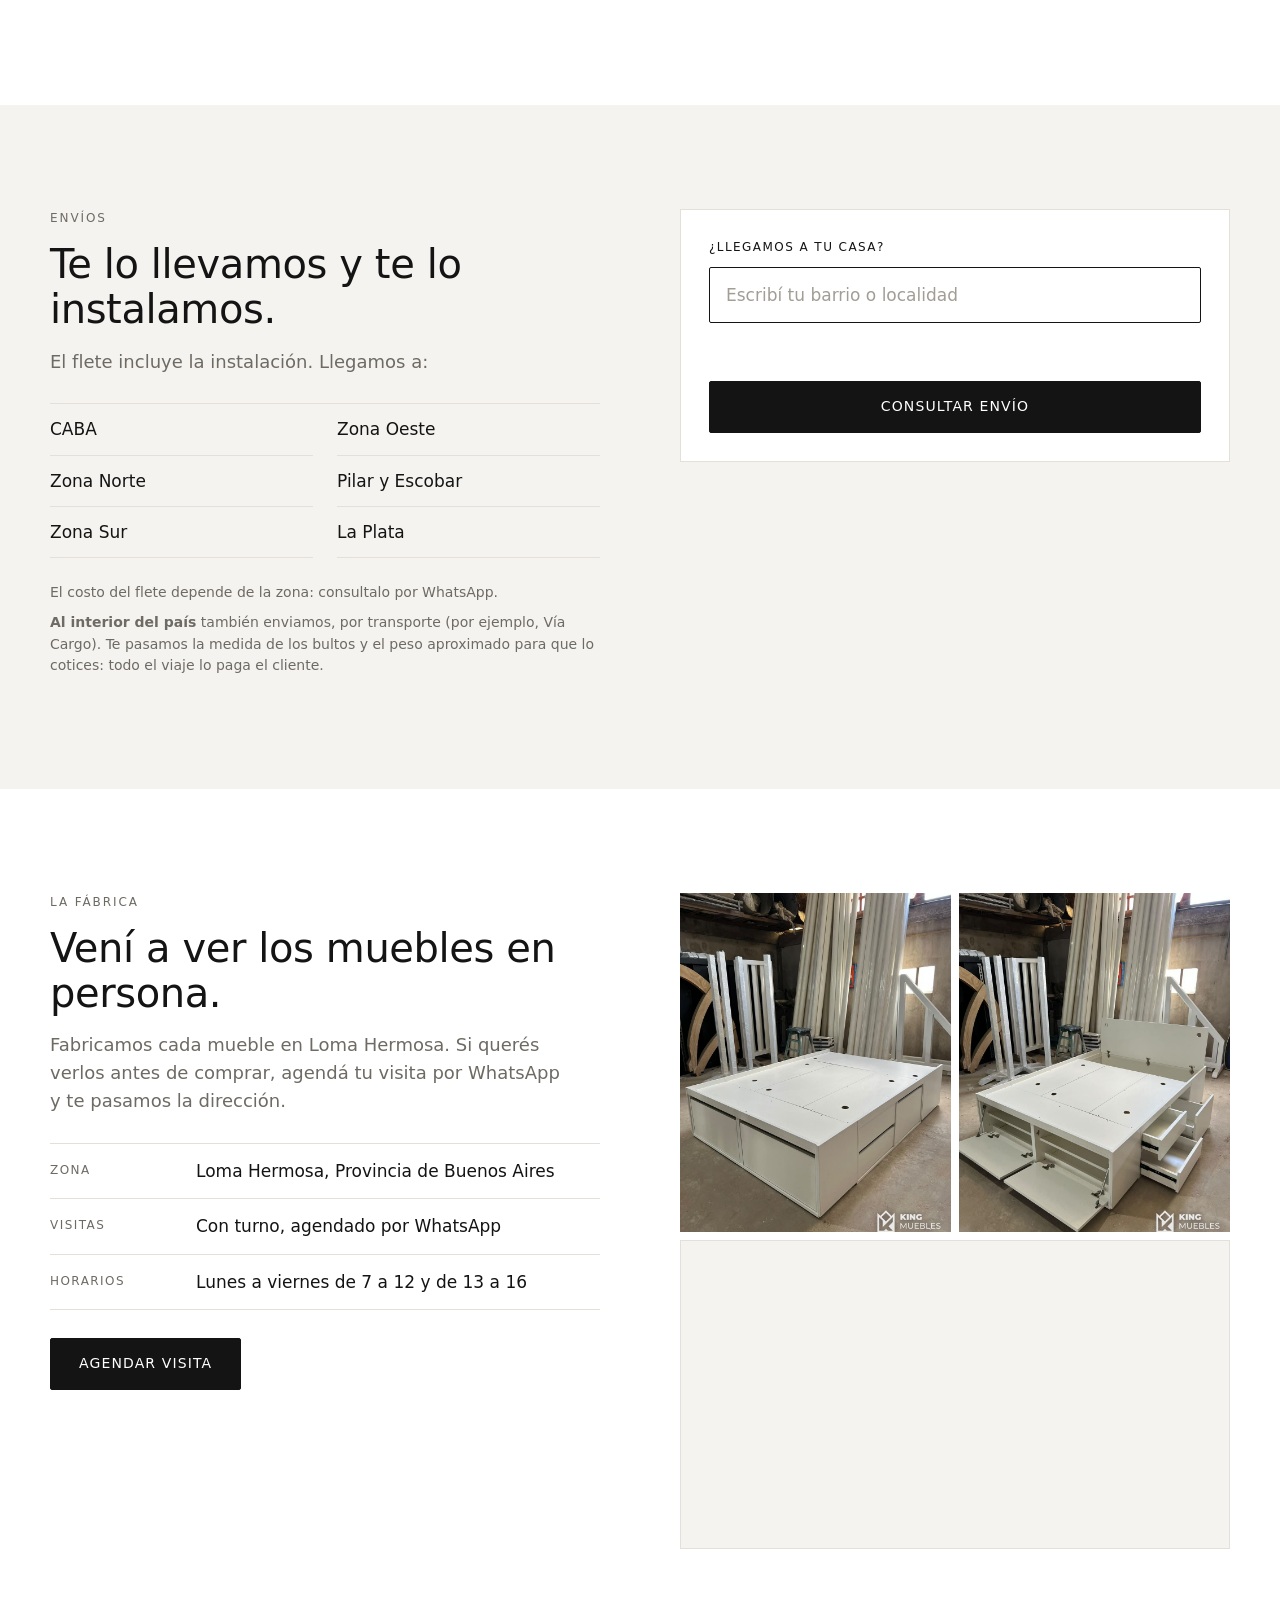
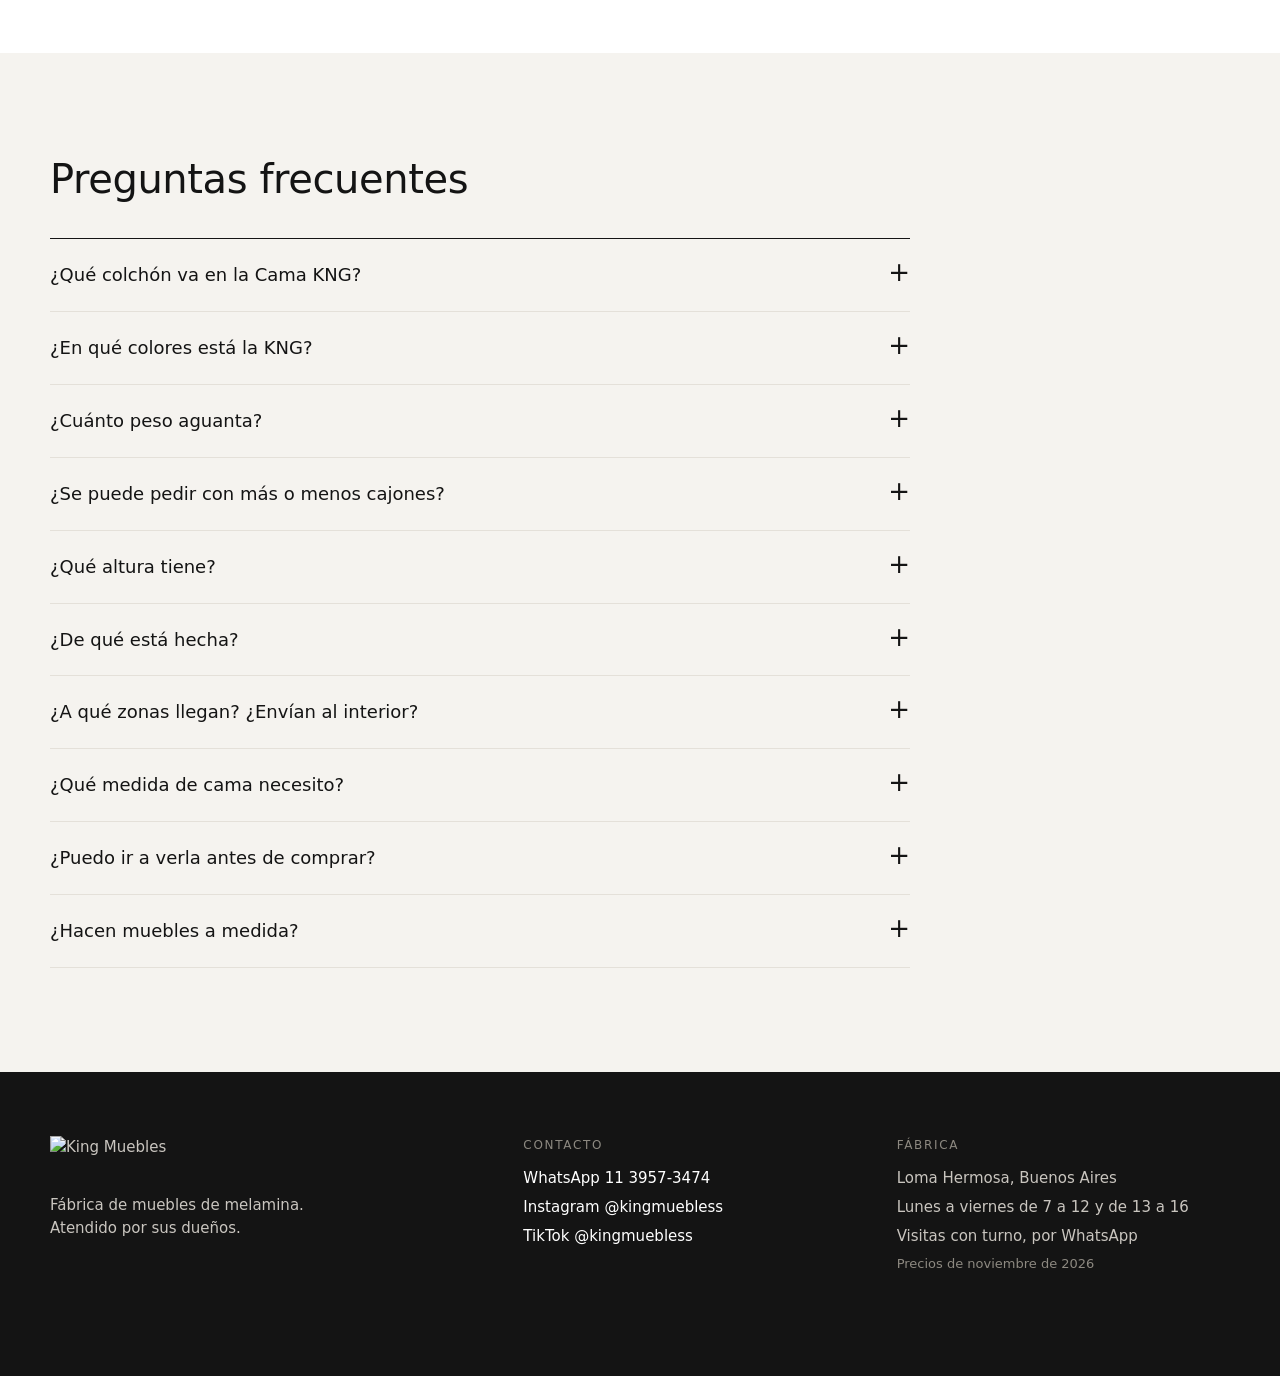
==== commit 02e93988: "Catálogo por categorías con foto grande; camas, combos y muebles a medida por separado" ====
--- a/index.html
+++ b/index.html
@@ -22,7 +22,7 @@
   <link rel="preconnect" href="https://fonts.googleapis.com">
   <link rel="preconnect" href="https://fonts.gstatic.com" crossorigin>
   <link href="https://fonts.googleapis.com/css2?family=Jost:wght@300;400;500;600&display=swap" rel="stylesheet">
-  <link rel="stylesheet" href="estilos.css?v=19">
+  <link rel="stylesheet" href="estilos.css?v=20">
   <script src="datos.js?v=26"></script>
 </head>
 <body>
@@ -32,6 +32,7 @@
       <a class="logo" href="index.html"><img src="assets/logo-negro.png" alt="King Muebles"></a>
       <nav class="menu-escritorio">
         <a href="#catalogo">Catálogo</a>
+        <a href="#a-medida">A medida</a>
         <a href="#colores">Colores</a>
         <a href="#envios">Envíos</a>
         <a href="#fabrica">Fábrica</a>
@@ -42,6 +43,7 @@
           <summary>Menú</summary>
           <nav>
             <a href="#catalogo">Catálogo</a>
+            <a href="#a-medida">A medida</a>
             <a href="#colores">Colores</a>
             <a href="#envios">Envíos</a>
             <a href="#fabrica">Fábrica</a>
@@ -69,21 +71,53 @@
     <div class="contenedor">
       <div class="seccion-cabeza">
         <h2>Catálogo</h2>
-        <div class="pestanas" role="tablist">
-          <button class="pestana activa" data-cat="todos">Todos</button>
-          <button class="pestana" data-cat="Camas">Camas</button>
-          <button class="pestana" data-cat="Combos">Combos</button>
-          <button class="pestana" data-cat="Colchones">Colchones</button>
-          <button class="pestana" data-cat="A medida">A medida</button>
-        </div>
-      </div>
-      <div class="grilla" id="grilla">
-        <!-- los productos del catálogo se cargan desde datos.js, antes de estas tarjetas.
-             Fotos de trabajos que mandó Ramiro (23/10), recortadas sin el logo del post de Instagram -->
-        <a class="producto" data-cat="A medida" data-wa="Hola! Quiero consultar por una cocina a medida."><div class="foto"><img src="assets/medida/medida-cocina.jpg" alt="Cocina a medida en L con bajo mesadas y alacenas" loading="lazy"></div><span class="categoria">A medida</span><h3>Cocinas</h3><span class="detalle">Bajo mesadas y alacenas</span><span class="precio"><small>Consultar por WhatsApp</small></span></a>
-        <a class="producto" data-cat="A medida" data-wa="Hola! Quiero consultar por un vestidor a medida."><div class="foto"><img src="assets/medida/medida-vestidor.jpg" alt="Vestidor a medida con estantes, cajones y barrales" loading="lazy"></div><span class="categoria">A medida</span><h3>Vestidores</h3><span class="detalle">Estantes, cajones y barrales</span><span class="precio"><small>Consultar por WhatsApp</small></span></a>
-        <a class="producto" data-cat="A medida" data-wa="Hola! Quiero consultar por un placard a medida."><div class="foto"><img src="assets/medida/medida-placard.jpg" alt="Placard a medida con puertas corredizas" loading="lazy"></div><span class="categoria">A medida</span><h3>Placards</h3><span class="detalle">Con puertas corredizas</span><span class="precio"><small>Consultar por WhatsApp</small></span></a>
-        <a class="producto" data-cat="A medida" data-wa="Hola! Quiero consultar por un rack o mueble de TV a medida."><div class="foto"><img src="assets/medida/medida-rack.jpg" alt="Rack de TV a medida con placard y estante" loading="lazy"></div><span class="categoria">A medida</span><h3>Racks y living</h3><span class="detalle">Para la TV, con placard y estantes</span><span class="precio"><small>Consultar por WhatsApp</small></span></a>
+      </div>
+      <!-- 11/11: categorías con foto grande (Agustín: "sacar la sección de todos y poner algo nuestro"); cada una
+           lleva a su bloque. Camas de un lado, muebles a medida del otro. -->
+      <nav class="categorias" aria-label="Categorías">
+        <a class="categoria-tile" href="#camas"><img src="assets/reales/kng-blanco-2.jpg" alt="" loading="lazy"><span>Camas con cajones</span></a>
+        <a class="categoria-tile" href="cama-kng-individual.html"><img src="assets/reales/individual-3.jpg" alt="" loading="lazy"><span>Camas de 1 plaza</span></a>
+        <a class="categoria-tile" href="#combos"><img src="assets/reales/combo-kng-2.jpg" alt="" loading="lazy"><span>Combos</span></a>
+        <a class="categoria-tile" href="#a-medida"><img src="assets/medida/medida-vestidor.jpg" alt="" loading="lazy"><span>Muebles a medida</span></a>
+      </nav>
+
+      <div class="bloque-cat" id="camas">
+        <div class="seccion-cabeza">
+          <div>
+            <p class="eyebrow">Camas</p>
+            <h2>Camas con cajones</h2>
+          </div>
+          <p class="lead">Con cajones, bauleras y zapateros, en melamina de 18 mm. En cada una elegís la medida y el color.</p>
+        </div>
+        <div class="grilla" id="grilla-camas"></div>
+      </div>
+
+      <div class="bloque-cat" id="combos">
+        <div class="seccion-cabeza">
+          <div>
+            <p class="eyebrow">Combos</p>
+            <h2>Cama con respaldo y mesitas</h2>
+          </div>
+          <p class="lead">La cama KNG con el respaldo y las mesitas flotantes, todo en el mismo color.</p>
+        </div>
+        <div class="grilla" id="grilla-combos"></div>
+      </div>
+
+      <div class="bloque-cat" id="a-medida">
+        <div class="seccion-cabeza">
+          <div>
+            <p class="eyebrow">A medida</p>
+            <h2>Muebles a medida</h2>
+          </div>
+          <p class="lead">Cocinas, vestidores, placards y racks, hechos a la medida de tu casa. Mandanos las medidas por WhatsApp y te pasamos el presupuesto.</p>
+        </div>
+        <div class="grilla" id="grilla-medida">
+          <!-- Fotos de trabajos que mandó Ramiro (23/10), recortadas sin el logo del post de Instagram -->
+          <a class="producto" data-wa="Hola! Quiero consultar por una cocina a medida."><div class="foto"><img src="assets/medida/medida-cocina.jpg" alt="Cocina a medida en L con bajo mesadas y alacenas" loading="lazy"></div><span class="categoria">A medida</span><h3>Cocinas</h3><span class="detalle">Bajo mesadas y alacenas</span><span class="precio"><small>Consultar por WhatsApp</small></span></a>
+          <a class="producto" data-wa="Hola! Quiero consultar por un vestidor a medida."><div class="foto"><img src="assets/medida/medida-vestidor.jpg" alt="Vestidor a medida con estantes, cajones y barrales" loading="lazy"></div><span class="categoria">A medida</span><h3>Vestidores</h3><span class="detalle">Estantes, cajones y barrales</span><span class="precio"><small>Consultar por WhatsApp</small></span></a>
+          <a class="producto" data-wa="Hola! Quiero consultar por un placard a medida."><div class="foto"><img src="assets/medida/medida-placard.jpg" alt="Placard a medida con puertas corredizas" loading="lazy"></div><span class="categoria">A medida</span><h3>Placards</h3><span class="detalle">Con puertas corredizas</span><span class="precio"><small>Consultar por WhatsApp</small></span></a>
+          <a class="producto" data-wa="Hola! Quiero consultar por un rack o mueble de TV a medida."><div class="foto"><img src="assets/medida/medida-rack.jpg" alt="Rack de TV a medida con placard y estante" loading="lazy"></div><span class="categoria">A medida</span><h3>Racks y living</h3><span class="detalle">Para la TV, con placard y estantes</span><span class="precio"><small>Consultar por WhatsApp</small></span></a>
+        </div>
       </div>
     </div>
   </section>
@@ -254,12 +288,11 @@
   </a>
 
   <script>
-    // productos reales, al principio de la grilla (los marcados "oculto" no se muestran)
-    const grilla = document.getElementById("grilla");
-    KM.productos.filter((p) => !p.oculto).reverse().forEach((p) => {
+    // productos reales, cada uno en el bloque de su categoría (los marcados "oculto" no se muestran)
+    const GRILLAS = { "Camas": "grilla-camas", "Combos": "grilla-combos" };
+    KM.productos.filter((p) => !p.oculto && GRILLAS[p.categoria]).forEach((p) => {
       const a = document.createElement("a");
       a.className = "producto";
-      a.dataset.cat = p.categoria;
       if (p.url) {
         a.href = p.url;
       } else {
@@ -274,22 +307,15 @@
         <h3>${p.nombre}</h3>
         <span class="detalle">${p.bajada}</span>
         <span class="precio">${p.desde ? `<small>Desde </small>${pesos(p.desde)}` : "<small>Consultar precio</small>"}</span>`;
-      grilla.prepend(a);
+      document.getElementById(GRILLAS[p.categoria]).appendChild(a);
     });
 
-    // filtro por categoría (las migas de las fichas llegan con ?cat=Camas, etc.); sin productos, sin pestaña
-    document.querySelectorAll(".pestana").forEach((b) => {
-      b.hidden = b.dataset.cat !== "todos" && !grilla.querySelector(`.producto[data-cat="${b.dataset.cat}"]`);
-      b.addEventListener("click", () => {
-        document.querySelectorAll(".pestana").forEach((x) => x.classList.toggle("activa", x === b));
-        document.querySelectorAll("#grilla .producto").forEach((p) => {
-          p.hidden = b.dataset.cat !== "todos" && p.dataset.cat !== b.dataset.cat;
-        });
-      });
-    });
-    const catPedida = new URLSearchParams(location.search).get("cat");
-    const pestanaPedida = [...document.querySelectorAll(".pestana")].find((b) => b.dataset.cat === catPedida);
-    if (pestanaPedida) pestanaPedida.click();
+    // links viejos con ?cat=Camas: van al bloque de esa categoría
+    const BLOQUE = { "Camas": "camas", "Combos": "combos", "A medida": "a-medida" };
+    const catPedida = BLOQUE[new URLSearchParams(location.search).get("cat")];
+    if (catPedida && !/^#(camas|combos|a-medida)$/.test(location.hash)) {
+      addEventListener("load", () => document.getElementById(catPedida).scrollIntoView());
+    }
 
     // Compará las camas
     (() => {
--- a/estilos.css
+++ b/estilos.css
@@ -0,0 +1,388 @@
+/* King Muebles — maqueta
+   Línea visual: blanco y negro como el logo, esquinas rectas, líneas finas,
+   tipografía geométrica (Jost) emparentada con la del logo. */
+
+:root {
+  --tinta: #141414;
+  --papel: #ffffff;
+  --hueso: #f5f3ef;
+  --linea: #e4e0d9;
+  --gris: #6e6a64;
+  --gris-claro: #a29d95;
+  --wa: #25d366;
+  --ancho: 1180px;
+}
+
+* { box-sizing: border-box; }
+html { scroll-behavior: smooth; }
+[id] { scroll-margin-top: 84px; }
+body {
+  margin: 0;
+  font-family: "Jost", "Century Gothic", system-ui, sans-serif;
+  font-weight: 400;
+  font-size: 17px;
+  line-height: 1.55;
+  color: var(--tinta);
+  background: var(--papel);
+  -webkit-font-smoothing: antialiased;
+}
+img, video { display: block; max-width: 100%; }
+[hidden] { display: none !important; }   /* que el atributo hidden gane a los display: flex/grid */
+a { color: inherit; }
+.contenedor { width: min(var(--ancho), 100% - 40px); margin-inline: auto; }
+
+/* textos */
+.eyebrow {
+  margin: 0 0 14px;
+  font-size: 12px; font-weight: 500; letter-spacing: 0.16em; text-transform: uppercase;
+  color: var(--gris);
+}
+h1, h2, h3 { font-weight: 500; letter-spacing: -0.01em; line-height: 1.12; margin: 0; }
+h2 { font-size: clamp(28px, 4.2vw, 40px); }
+.lead { font-size: 18px; color: var(--gris); font-weight: 300; max-width: 520px; }
+
+/* botones */
+.btn {
+  display: inline-flex; align-items: center; justify-content: center;
+  min-height: 52px; padding: 0 28px;
+  font: inherit; font-size: 14px; font-weight: 500; letter-spacing: 0.08em; text-transform: uppercase;
+  text-decoration: none; cursor: pointer; border-radius: 2px;
+  transition: background 0.2s ease, color 0.2s ease, border-color 0.2s ease;
+}
+.btn-negro { background: var(--tinta); color: var(--papel); border: 1px solid var(--tinta); }
+.btn-negro:hover { background: #333; border-color: #333; }
+.btn-borde { background: transparent; color: var(--tinta); border: 1px solid var(--tinta); }
+.btn-borde:hover { background: var(--tinta); color: var(--papel); }
+.btn-ancho { width: 100%; }
+.btn-ancho + .btn-ancho { margin-top: 10px; }
+.link-flecha {
+  font-size: 14px; font-weight: 500; letter-spacing: 0.08em; text-transform: uppercase;
+  text-decoration: none; border-bottom: 1px solid var(--tinta); padding-bottom: 3px;
+}
+
+/* encabezado */
+.cabecera {
+  position: sticky; top: 0; z-index: 20;
+  background: rgba(255, 255, 255, 0.96);
+  backdrop-filter: saturate(1.4) blur(8px);
+  border-bottom: 1px solid var(--linea);
+}
+.cabecera .contenedor { display: flex; align-items: center; justify-content: space-between; height: 72px; gap: 24px; }
+.cabecera .logo img { height: 38px; width: auto; }
+.cabecera .menu-escritorio { display: none; gap: 32px; }
+.cabecera nav a, .cabecera .contacto, .menu-movil summary {
+  font-size: 13px; font-weight: 500; letter-spacing: 0.12em; text-transform: uppercase; text-decoration: none;
+}
+.cabecera nav a { color: var(--gris); }
+.cabecera nav a:hover { color: var(--tinta); }
+.cabecera .contacto { border-bottom: 1px solid var(--tinta); padding-bottom: 2px; }
+.cabecera-acciones { display: flex; align-items: center; gap: 28px; }
+/* celular y tablet: "Menú" despliega los mismos links debajo de la cabecera */
+.menu-movil summary { cursor: pointer; list-style: none; padding-bottom: 2px; border-bottom: 1px solid transparent; }
+.menu-movil summary::-webkit-details-marker { display: none; }
+.menu-movil[open] summary { border-bottom-color: var(--tinta); }
+.menu-movil nav {
+  position: absolute; left: 0; right: 0; top: 100%;
+  display: flex; flex-direction: column; padding: 0 20px 8px;
+  background: var(--papel); border-bottom: 1px solid var(--linea);
+}
+.menu-movil nav a { padding: 16px 0; border-bottom: 1px solid var(--linea); color: var(--tinta); font-size: 14px; }
+.menu-movil nav a:last-child { border-bottom: 0; }
+@media (min-width: 900px) {
+  .cabecera .menu-escritorio { display: flex; }
+  .menu-movil { display: none; }
+}
+
+/* portada: la frase de Ramiro y enseguida el catálogo */
+.portada { padding: 48px 0 0; }
+.portada h1 { font-size: clamp(34px, 5.4vw, 60px); margin-bottom: 18px; text-wrap: balance; max-width: 16em; }
+/* los emojis de la frase de Ramiro: los del sistema de cada celular, un poco más chicos que el texto */
+.portada h1 .emoji { font-size: 0.8em; font-family: "Apple Color Emoji", "Segoe UI Emoji", "Noto Color Emoji", sans-serif; }
+.portada .lead { margin: 0 0 28px; }
+.portada + .seccion { padding-top: 48px; }
+@media (min-width: 900px) {
+  .portada { padding-top: 72px; }
+  .portada + .seccion { padding-top: 64px; }
+}
+
+/* secciones */
+.seccion { padding: 72px 0; }
+.seccion-alt { background: var(--hueso); }
+.seccion-cabeza { display: flex; flex-wrap: wrap; align-items: end; justify-content: space-between; gap: 20px; margin-bottom: 36px; }
+@media (min-width: 900px) { .seccion { padding: 104px 0; } }
+
+/* catálogo */
+.pestanas { display: flex; gap: 28px; overflow-x: auto; scrollbar-width: none; border-bottom: 1px solid var(--linea); width: 100%; }
+.pestanas::-webkit-scrollbar { display: none; }
+.pestana {
+  flex: none; background: none; border: 0; cursor: pointer; padding: 0 0 12px;
+  font: inherit; font-size: 13px; font-weight: 500; letter-spacing: 0.12em; text-transform: uppercase;
+  color: var(--gris-claro); border-bottom: 2px solid transparent; margin-bottom: -1px;
+}
+.pestana.activa { color: var(--tinta); border-bottom-color: var(--tinta); }
+@media (max-width: 899px) {
+  .pestanas { padding-right: 40px; -webkit-mask-image: linear-gradient(to right, #000 calc(100% - 48px), transparent); mask-image: linear-gradient(to right, #000 calc(100% - 48px), transparent); }
+}
+@media (min-width: 900px) { .pestanas { width: auto; border-bottom: 0; } }
+
+/* categorías del catálogo: foto grande con el nombre encima; en el celular se pasan de costado */
+.categorias {
+  display: grid; grid-auto-flow: column; grid-auto-columns: 72%; gap: 12px;
+  overflow-x: auto; scroll-snap-type: x mandatory; scrollbar-width: none;
+  margin-inline: -20px; padding-inline: 20px; scroll-padding-inline: 20px;
+}
+.categorias::-webkit-scrollbar { display: none; }
+.categoria-tile { position: relative; display: block; aspect-ratio: 3 / 4; overflow: hidden; background: var(--hueso); scroll-snap-align: start; text-decoration: none; color: var(--tinta); }
+.categoria-tile img { width: 100%; height: 100%; object-fit: cover; transition: transform 0.5s ease; }
+.categoria-tile::after { content: ""; position: absolute; inset: 0; background: rgba(20, 20, 20, 0.12); transition: background 0.3s ease; }
+.categoria-tile:hover img { transform: scale(1.03); }
+.categoria-tile:hover::after { background: rgba(20, 20, 20, 0.04); }
+.categoria-tile span {
+  position: absolute; z-index: 1; left: 50%; top: 50%; transform: translate(-50%, -50%);
+  width: max-content; max-width: 84%; padding: 12px 20px; background: var(--papel);
+  font-size: 20px; font-weight: 500; line-height: 1.2; text-align: center; box-shadow: 0 2px 14px rgba(20, 20, 20, 0.14);
+}
+@media (min-width: 900px) {
+  .categorias { grid-auto-flow: row; grid-template-columns: repeat(4, 1fr); gap: 20px; overflow: visible; margin-inline: 0; padding-inline: 0; }
+  .categoria-tile span { font-size: 22px; }
+}
+.bloque-cat { margin-top: 64px; padding-top: 56px; border-top: 1px solid var(--linea); }
+@media (min-width: 900px) { .bloque-cat { margin-top: 88px; padding-top: 72px; } }
+
+.grilla { display: grid; grid-template-columns: 1fr 1fr; gap: 32px 16px; }
+@media (min-width: 900px) { .grilla { grid-template-columns: repeat(4, 1fr); gap: 48px 28px; } }
+.producto { text-decoration: none; display: flex; flex-direction: column; }
+.producto .foto { aspect-ratio: 4 / 5; background: var(--hueso); overflow: hidden; margin-bottom: 14px; }
+.producto .foto img { width: 100%; height: 100%; object-fit: cover; transition: transform 0.5s ease; }
+.producto:hover .foto img { transform: scale(1.03); }
+.producto .categoria { font-size: 11px; font-weight: 500; letter-spacing: 0.14em; text-transform: uppercase; color: var(--gris); }
+.producto h3 { font-size: 18px; margin: 4px 0 2px; }
+.producto .detalle { font-size: 14px; color: var(--gris); }
+.producto .precio { margin-top: 8px; font-size: 16px; font-weight: 500; }
+.producto .precio small { font-size: 13px; font-weight: 400; color: var(--gris); }
+.producto.proximo .foto, .producto .proximo-foto { display: grid; place-items: center; }
+.producto.proximo .foto span, .producto .proximo-foto span { font-size: 11px; font-weight: 500; letter-spacing: 0.16em; text-transform: uppercase; color: var(--gris-claro); }
+.producto.proximo h3 { color: var(--gris-claro); }
+
+/* guía de medidas */
+.tabla-medidas { width: 100%; max-width: 520px; border-collapse: collapse; margin: 0 0 18px; font-size: 15px; }
+.tabla-medidas th { text-align: left; font-size: 11px; font-weight: 500; letter-spacing: 0.12em; text-transform: uppercase; color: var(--gris); padding: 0 0 8px; }
+.tabla-medidas td { padding: 10px 0; border-top: 1px solid var(--linea); }
+.tabla-medidas td:first-child { font-weight: 500; width: 45%; }
+
+/* opiniones */
+.nota-google { display: flex; align-items: baseline; flex-wrap: wrap; gap: 4px 14px; }
+.nota-google strong { font-size: clamp(44px, 6vw, 60px); font-weight: 500; line-height: 1; letter-spacing: -0.02em; }
+.nota-google .estrellas { font-size: 18px; letter-spacing: 3px; }
+.nota-google span:last-child { width: 100%; font-size: 14px; color: var(--gris); }
+.opiniones { list-style: none; margin: 0; padding: 0; display: grid; gap: 0; }
+.opiniones li { border-top: 1px solid var(--tinta); padding: 22px 0 28px; }
+.opiniones li { display: flex; flex-direction: column; justify-content: space-between; gap: 20px; }
+.opiniones blockquote { margin: 0; font-size: 19px; font-weight: 400; line-height: 1.45; }
+.autor { display: flex; align-items: center; gap: 12px; }
+.autor .avatar {
+  flex: none; width: 42px; height: 42px; border-radius: 50%;
+  display: grid; place-items: center; background: var(--tinta); color: var(--papel);
+  font-size: 17px; font-weight: 500;
+}
+.autor strong { display: block; font-size: 15px; font-weight: 500; }
+.autor .fuente { font-size: 11px; font-weight: 500; letter-spacing: 0.12em; text-transform: uppercase; color: var(--gris); }
+@media (min-width: 900px) { .opiniones { grid-template-columns: repeat(3, 1fr); gap: 40px; } }
+
+/* mapa y fotos de la fábrica */
+.mapa { aspect-ratio: 4 / 3; background: var(--hueso); border: 1px solid var(--linea); }
+.fabrica-medios { display: grid; gap: 8px; }
+.fotos-fabrica { display: grid; grid-template-columns: repeat(2, minmax(0, 1fr)); gap: 8px; }
+.fotos-fabrica img { width: 100%; aspect-ratio: 4 / 5; object-fit: cover; background: #ebe8e2; }
+.fabrica-medios .mapa { aspect-ratio: 16 / 9; }
+.mapa iframe { width: 100%; height: 100%; border: 0; display: block; filter: grayscale(1) contrast(1.05); }
+
+/* fábrica y envíos */
+.dos-col { display: grid; grid-template-columns: minmax(0, 1fr); gap: 40px; }
+@media (min-width: 900px) { .dos-col { grid-template-columns: repeat(2, minmax(0, 1fr)); gap: 80px; align-items: start; } }
+.dos-col h2 { margin-bottom: 16px; }
+.dos-col .lead { margin: 0 0 28px; }
+.acciones { display: flex; flex-wrap: wrap; gap: 12px; }
+.ficha-datos { margin: 0 0 28px; border-top: 1px solid var(--linea); }
+.ficha-datos div { display: grid; grid-template-columns: 130px 1fr; gap: 16px; padding: 14px 0; border-bottom: 1px solid var(--linea); }
+.ficha-datos dt { font-size: 12px; font-weight: 500; letter-spacing: 0.12em; text-transform: uppercase; color: var(--gris); padding-top: 3px; }
+.ficha-datos dd { margin: 0; }
+.ficha-datos .pendiente { color: var(--gris-claro); }
+.foto-pendiente {
+  aspect-ratio: 4 / 3; background: var(--hueso); display: grid; place-items: center;
+  font-size: 11px; font-weight: 500; letter-spacing: 0.16em; text-transform: uppercase; color: var(--gris-claro);
+}
+.seccion-alt .foto-pendiente { background: #ebe8e2; }
+
+.zonas { list-style: none; margin: 0 0 24px; padding: 0; columns: 2; column-gap: 24px; border-top: 1px solid var(--linea); }
+.zonas li { break-inside: avoid; padding: 12px 0; border-bottom: 1px solid var(--linea); font-weight: 500; }
+.nota { font-size: 14px; color: var(--gris); margin: 0 0 8px; }
+
+.buscador { background: var(--papel); border: 1px solid var(--linea); padding: 28px; }
+.buscador label { display: block; font-size: 12px; font-weight: 500; letter-spacing: 0.12em; text-transform: uppercase; margin-bottom: 10px; }
+.buscador input {
+  width: 100%; font: inherit; font-size: 17px; padding: 14px 16px;
+  border: 1px solid var(--tinta); border-radius: 2px; background: var(--papel); color: var(--tinta);
+}
+.buscador input::placeholder { color: var(--gris-claro); }
+.buscador input:focus { outline: 2px solid var(--tinta); outline-offset: 1px; }
+.resultado-zona { min-height: 26px; margin: 14px 0 18px; font-size: 15px; }
+.resultado-zona.si::before { content: "✓  "; font-weight: 600; }
+.resultado-zona.no { color: var(--gris); }
+
+/* compará las camas */
+/* en el celular entran las tres columnas sin deslizar: letra y márgenes más chicos */
+.comparar { width: 100%; table-layout: fixed; border-collapse: collapse; background: var(--papel); border: 1px solid var(--linea); }
+.comparar th, .comparar td { padding: 10px 7px; text-align: left; vertical-align: top; border-top: 1px solid var(--linea); font-size: 13px; line-height: 1.35; overflow-wrap: break-word; }
+.comparar thead th { border-top: 0; font-size: 15px; font-weight: 500; }
+.comparar thead td { border-top: 0; }
+.comparar tbody th, .comparar thead td { width: 27%; }
+.comparar tbody th { font-size: 10px; font-weight: 500; letter-spacing: 0.04em; text-transform: uppercase; color: var(--gris); padding-top: 12px; }
+.comparar-precio td strong { font-size: 14px; font-weight: 500; white-space: nowrap; }
+.comparar-ver td { border-top: 0; padding-top: 0; }
+.comparar-ver .link-flecha { font-size: 12px; }
+@media (max-width: 379px) {
+  .comparar th, .comparar td { padding: 8px 4px; }
+  .comparar thead th { font-size: 13px; }
+  .comparar-precio td strong { font-size: 13px; }
+}
+@media (min-width: 760px) {
+  .comparar th, .comparar td { padding: 14px 16px; font-size: 15px; }
+  .comparar thead th { font-size: 18px; }
+  .comparar tbody th, .comparar thead td { width: 22%; }
+  .comparar tbody th { font-size: 11px; letter-spacing: 0.12em; padding-top: 17px; }
+  .comparar-precio td strong { font-size: 20px; }
+  .comparar-ver .link-flecha { font-size: 14px; }
+}
+
+/* muestrario de colores */
+.colores-lead { margin: 0; max-width: 460px; }
+.muestrario { list-style: none; margin: 0; padding: 0; display: grid; grid-template-columns: repeat(3, minmax(0, 1fr)); gap: 24px 12px; }
+.muestrario img { width: 100%; aspect-ratio: 3 / 2; object-fit: cover; border: 1px solid var(--linea); background: var(--hueso); }
+.muestrario span { display: block; margin-top: 8px; font-size: 15px; font-weight: 500; }
+.muestrario small { display: block; font-size: 13px; color: var(--gris); }
+@media (min-width: 640px) { .muestrario { grid-template-columns: repeat(4, minmax(0, 1fr)); } }
+@media (min-width: 900px) { .muestrario { grid-template-columns: repeat(5, minmax(0, 1fr)); gap: 32px 20px; } }
+
+/* preguntas */
+.preguntas { border-top: 1px solid var(--tinta); max-width: 860px; }
+.preguntas details { border-bottom: 1px solid var(--linea); }
+.preguntas summary {
+  cursor: pointer; list-style: none; padding: 22px 0; display: flex; justify-content: space-between; gap: 24px;
+  font-size: 18px; font-weight: 500;
+}
+.preguntas summary::-webkit-details-marker { display: none; }
+.preguntas summary::after { content: "+"; font-weight: 300; font-size: 26px; line-height: 0.9; }
+.preguntas details[open] summary::after { content: "−"; }
+.preguntas details p { margin: 0 0 22px; color: var(--gris); max-width: 680px; }
+
+/* pie */
+.pie { background: var(--tinta); color: #c9c5bf; padding: 64px 0 96px; font-size: 15px; }
+.pie .contenedor { display: grid; gap: 40px; }
+.pie .logo-pie { height: 42px; width: auto; }
+.pie h4 { margin: 0 0 12px; font-size: 12px; font-weight: 500; letter-spacing: 0.14em; text-transform: uppercase; color: #8d8981; }
+.pie a { text-decoration: none; color: var(--papel); }
+.pie a:hover { text-decoration: underline; }
+.pie p { margin: 0 0 6px; }
+.pie .prueba { font-size: 13px; color: #8d8981; }
+@media (min-width: 900px) { .pie .contenedor { grid-template-columns: 1.3fr 1fr 1fr; } }
+
+/* WhatsApp flotante: solo el ícono */
+.wa-flotante {
+  position: fixed; right: 18px; bottom: 18px; z-index: 30;
+  width: 58px; height: 58px; border-radius: 50%;
+  display: grid; place-items: center;
+  box-shadow: 0 6px 20px rgba(0, 0, 0, 0.18);
+  background: var(--papel);
+}
+.wa-flotante img { width: 58px; height: 58px; }
+
+/* ficha de producto */
+.migas { padding: 20px 0 0; font-size: 12px; font-weight: 500; letter-spacing: 0.12em; text-transform: uppercase; color: var(--gris); }
+.migas a { text-decoration: none; }
+.ficha { display: grid; gap: 36px; padding: 24px 0 80px; }
+@media (min-width: 900px) {
+  .ficha { grid-template-columns: 1.1fr 0.9fr; gap: 72px; align-items: start; }
+  .galeria { position: sticky; top: 96px; }   /* la foto acompaña mientras se leen las especificaciones */
+}
+.galeria .principal { aspect-ratio: 4 / 5; background: var(--hueso); overflow: hidden; }
+.galeria .principal img, .galeria .principal video { width: 100%; height: 100%; object-fit: cover; }
+.galeria .principal img { object-position: 50% 80%; }
+.galeria .miniaturas { display: grid; grid-template-columns: repeat(5, minmax(0, 1fr)); gap: 8px; margin-top: 8px; }
+.galeria .miniaturas button {
+  aspect-ratio: 1; padding: 0; cursor: pointer; background: var(--hueso); position: relative;
+  border: 1px solid transparent; border-radius: 0; overflow: hidden;
+}
+.galeria .miniaturas button.activa { border-color: var(--tinta); }
+.galeria .miniaturas img { width: 100%; height: 100%; object-fit: cover; }
+.galeria .miniaturas .play {
+  position: absolute; left: 8px; bottom: 8px; background: var(--papel); color: var(--tinta);
+  font-size: 10px; font-weight: 500; letter-spacing: 0.12em; text-transform: uppercase; padding: 3px 6px;
+}
+.info-producto h1 { font-size: clamp(34px, 5vw, 46px); }
+.info-producto .sub { color: var(--gris); margin: 8px 0 24px; }
+.precio-ficha { font-size: 32px; font-weight: 500; margin: 0; letter-spacing: -0.01em; }
+.precio-nota { font-size: 14px; color: var(--gris); margin: 4px 0 28px; min-height: 22px; }
+.opcion { margin-bottom: 22px; }
+.opcion > span { display: block; font-size: 12px; font-weight: 500; letter-spacing: 0.12em; text-transform: uppercase; margin-bottom: 10px; }
+.opcion .botones { display: flex; flex-wrap: wrap; gap: 8px; }
+.opcion button {
+  min-height: 46px; min-width: 64px; padding: 0 18px; cursor: pointer;
+  font: inherit; font-size: 15px; background: var(--papel); color: var(--tinta);
+  border: 1px solid var(--linea); border-radius: 2px;
+}
+.opcion button:hover { border-color: var(--tinta); }
+.opcion button.activa { background: var(--tinta); color: var(--papel); border-color: var(--tinta); }
+.opcion .color-elegido { text-transform: none; letter-spacing: 0; font-weight: 400; color: var(--gris); font-size: 14px; }
+.opcion .botones.colores { display: grid; grid-template-columns: repeat(5, minmax(0, 1fr)); gap: 8px; }
+.opcion .muestra {
+  min-height: 0; min-width: 0; padding: 0; display: flex; flex-direction: column; text-align: left;
+  border: 1px solid var(--linea); border-radius: 2px; background: var(--papel); overflow: hidden;
+  font: inherit; text-decoration: none; cursor: pointer;
+}
+.opcion .muestra:hover { border-color: var(--tinta); }
+.opcion .muestra img { width: 100%; aspect-ratio: 3 / 2; object-fit: cover; display: block; }
+.opcion .muestra span { font-size: 11px; line-height: 1.25; padding: 6px 6px 7px; color: var(--tinta); }
+.opcion .muestra small { display: block; margin-top: 2px; font-size: 11px; color: var(--gris); }
+.opcion .muestra.activa { background: var(--papel); color: var(--tinta); border-color: var(--tinta); box-shadow: inset 0 0 0 1px var(--tinta); }
+.colores-nota { margin: 10px 0 0; font-size: 13px; color: var(--gris); }
+.ver-colores { display: inline-block; margin-top: 10px; font-size: 13px; color: var(--tinta); }
+.compartir {
+  display: block; margin: 14px auto 0; padding: 0 0 2px; background: none; border: 0; border-bottom: 1px solid var(--tinta);
+  font: inherit; font-size: 13px; font-weight: 500; letter-spacing: 0.08em; text-transform: uppercase; color: var(--tinta); cursor: pointer;
+}
+.guia-medidas { margin-top: 12px; }
+.guia-medidas summary {
+  cursor: pointer; list-style: none; display: inline-block;
+  font-size: 14px; border-bottom: 1px solid var(--tinta); padding-bottom: 1px;
+}
+.guia-medidas summary::-webkit-details-marker { display: none; }
+.guia-medidas[open] summary { margin-bottom: 14px; }
+.guia-medidas p { font-size: 14px; color: var(--gris); margin: 0; }
+
+/* barra fija de la ficha (solo celular) */
+.barra-fija {
+  position: fixed; left: 0; right: 0; bottom: 0; z-index: 40;
+  display: flex; align-items: center; justify-content: space-between; gap: 16px;
+  padding: 12px 20px calc(12px + env(safe-area-inset-bottom));
+  background: rgba(255, 255, 255, 0.97); border-top: 1px solid var(--linea);
+  transform: translateY(110%); transition: transform 0.25s ease;
+}
+.barra-fija.visible { transform: none; }
+.barra-info { min-width: 0; }
+.barra-info strong { display: block; font-size: 18px; font-weight: 500; }
+.barra-info span { display: block; font-size: 12px; color: var(--gris); white-space: nowrap; overflow: hidden; text-overflow: ellipsis; }
+.barra-fija .btn { flex: none; min-height: 46px; padding: 0 22px; }
+body.con-barra .wa-flotante { display: none; }
+@media (min-width: 900px) {
+  .barra-fija { display: none; }
+  body.con-barra .wa-flotante { display: grid; }
+}
+.ficha-opiniones { border-top: 1px solid var(--linea); padding: 56px 0 88px; }
+.ficha-opiniones .seccion-cabeza { margin-bottom: 28px; }
+.ayuda { font-size: 14px; color: var(--gris); margin: 14px 0 0; }
+.ayuda a { color: var(--tinta); }
+.tabla-specs { margin: 40px 0 0; border-top: 1px solid var(--tinta); }
+.tabla-specs div { display: grid; grid-template-columns: 140px 1fr; gap: 16px; padding: 14px 0; border-bottom: 1px solid var(--linea); }
+.tabla-specs dt { font-size: 12px; font-weight: 500; letter-spacing: 0.12em; text-transform: uppercase; color: var(--gris); padding-top: 3px; }
+.tabla-specs dd { margin: 0; }
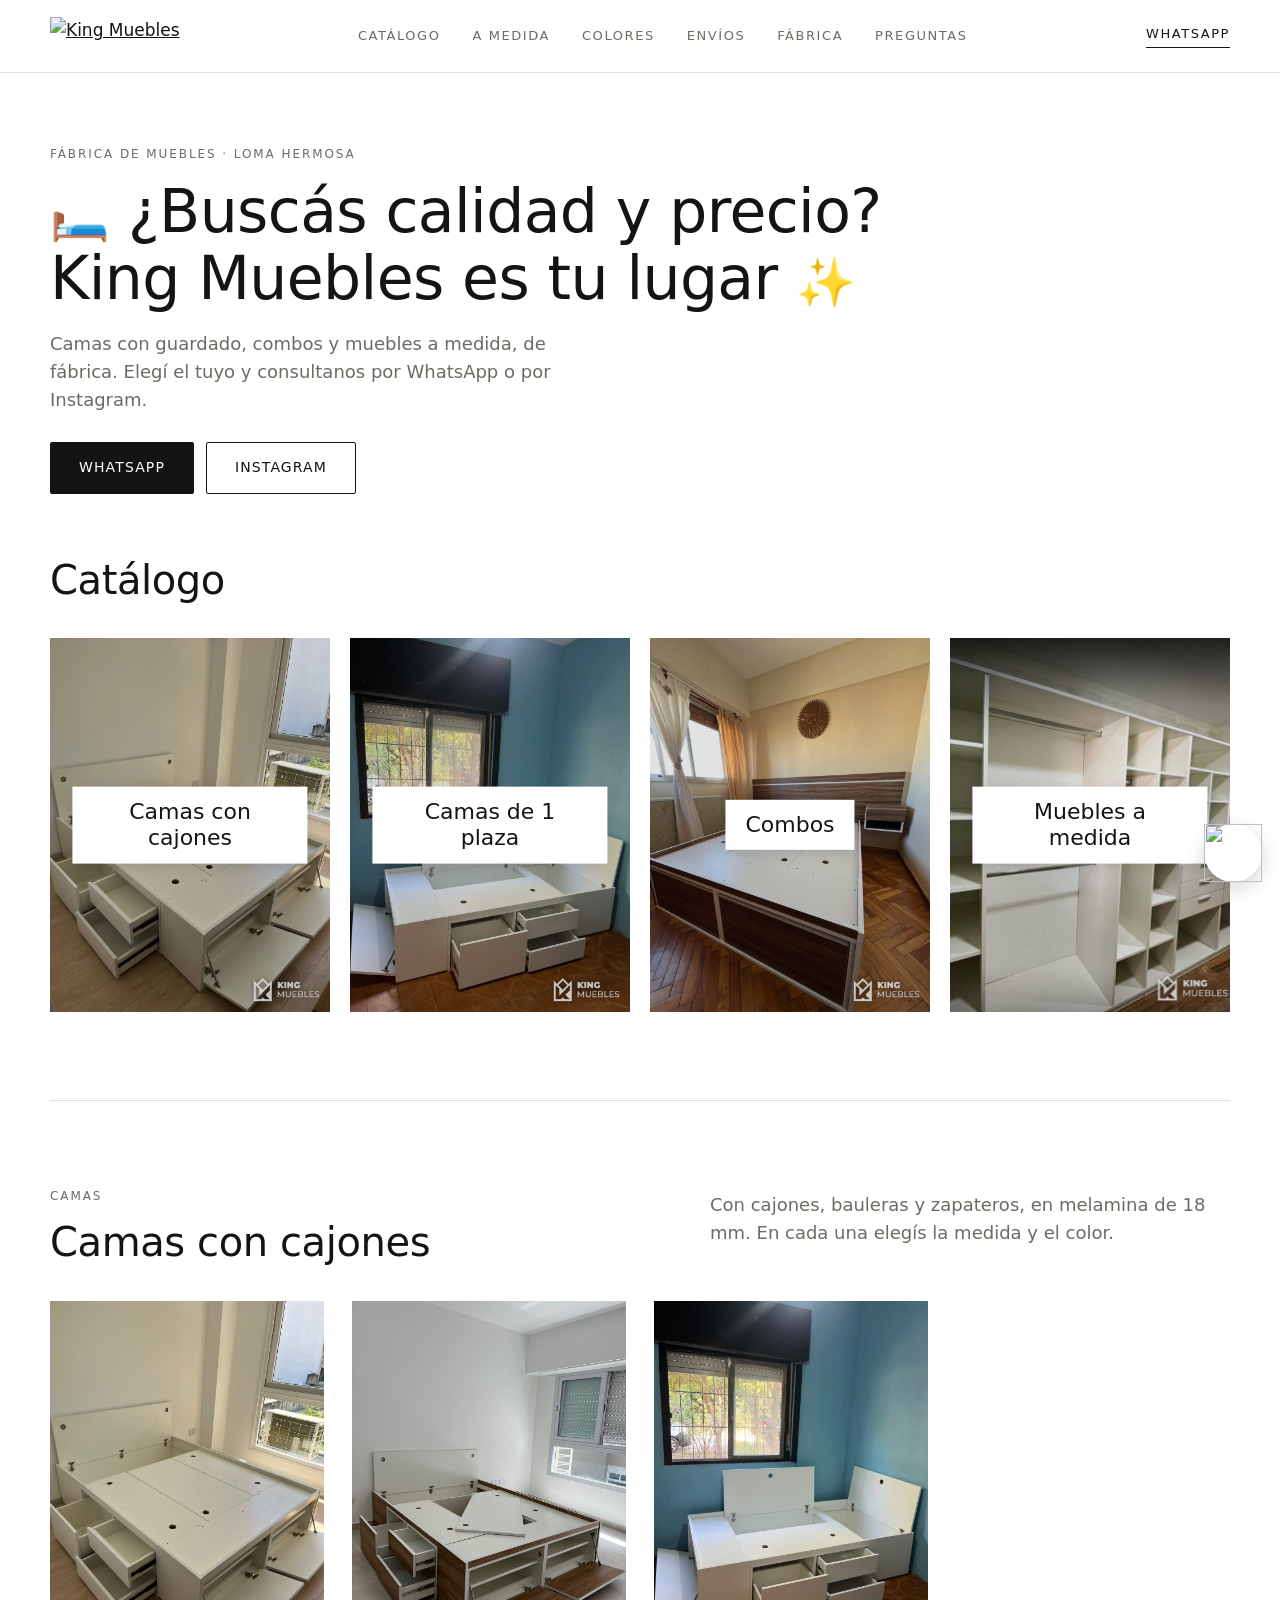
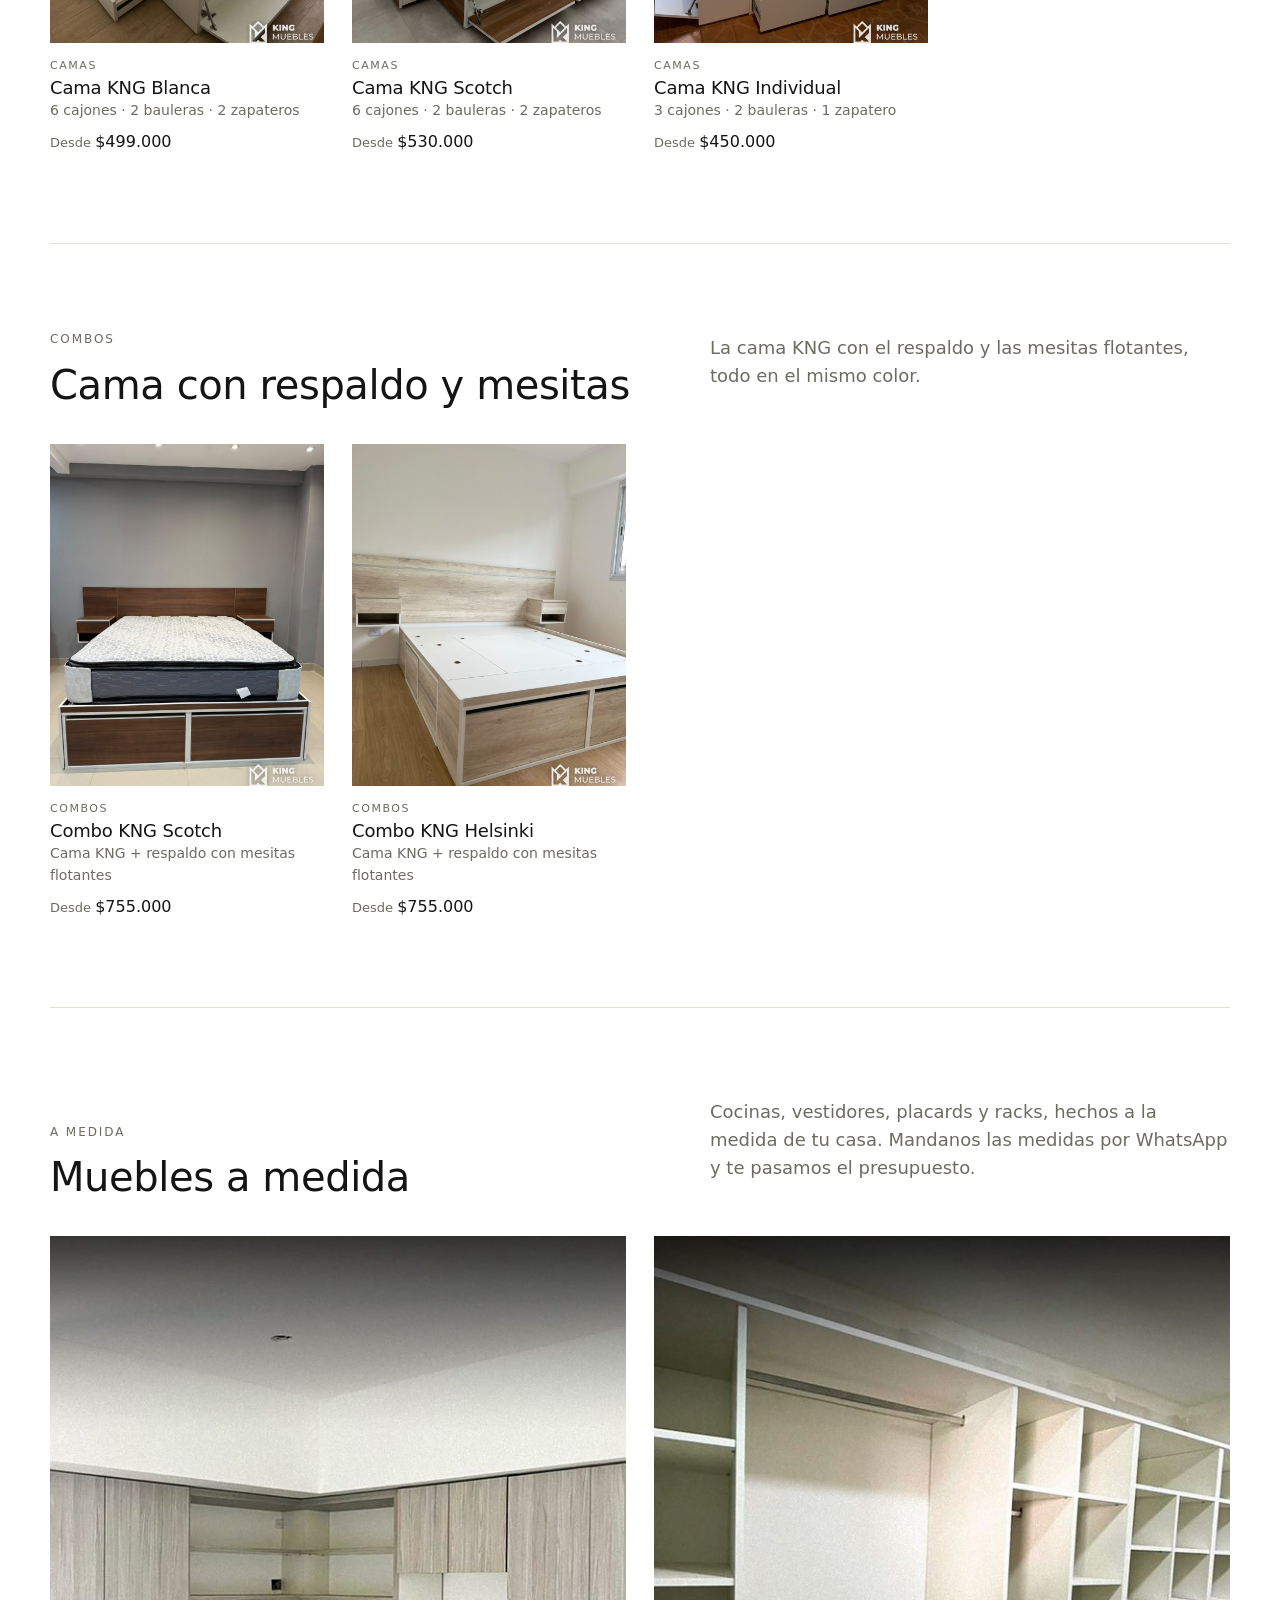
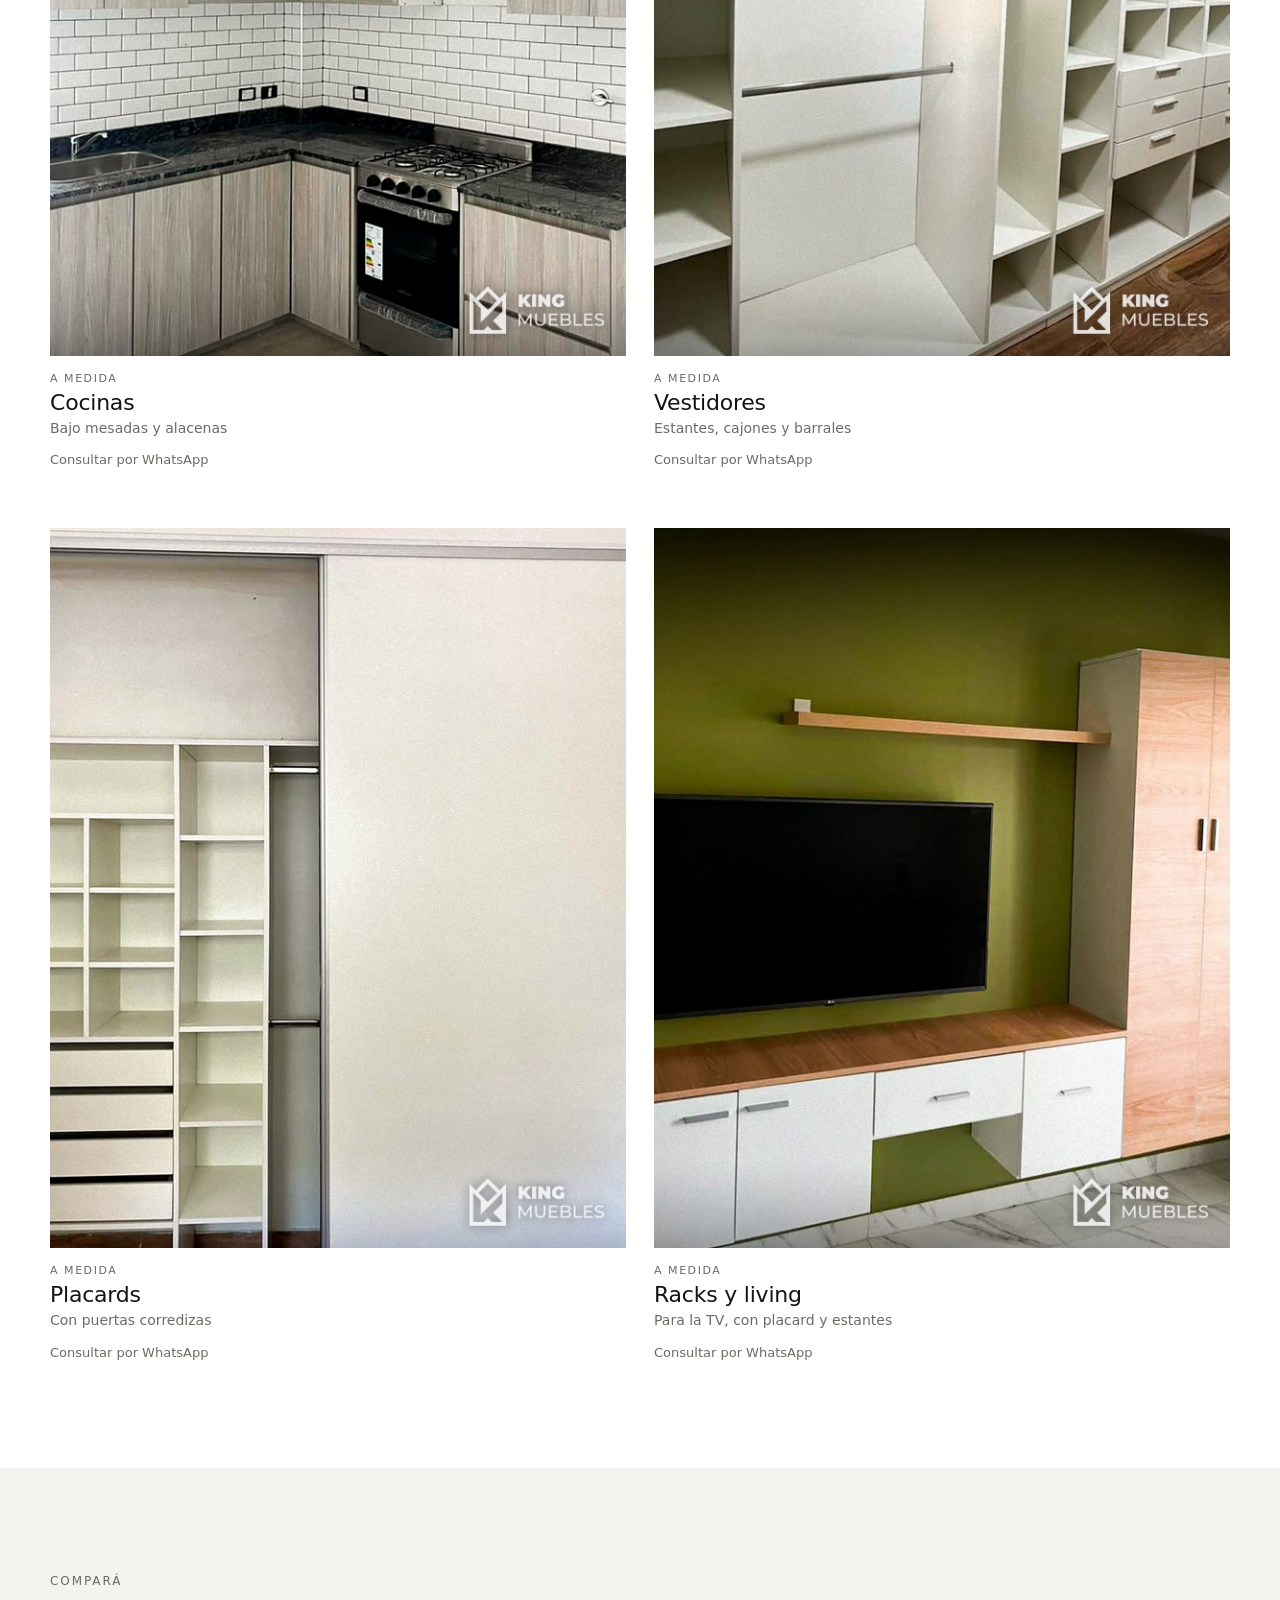
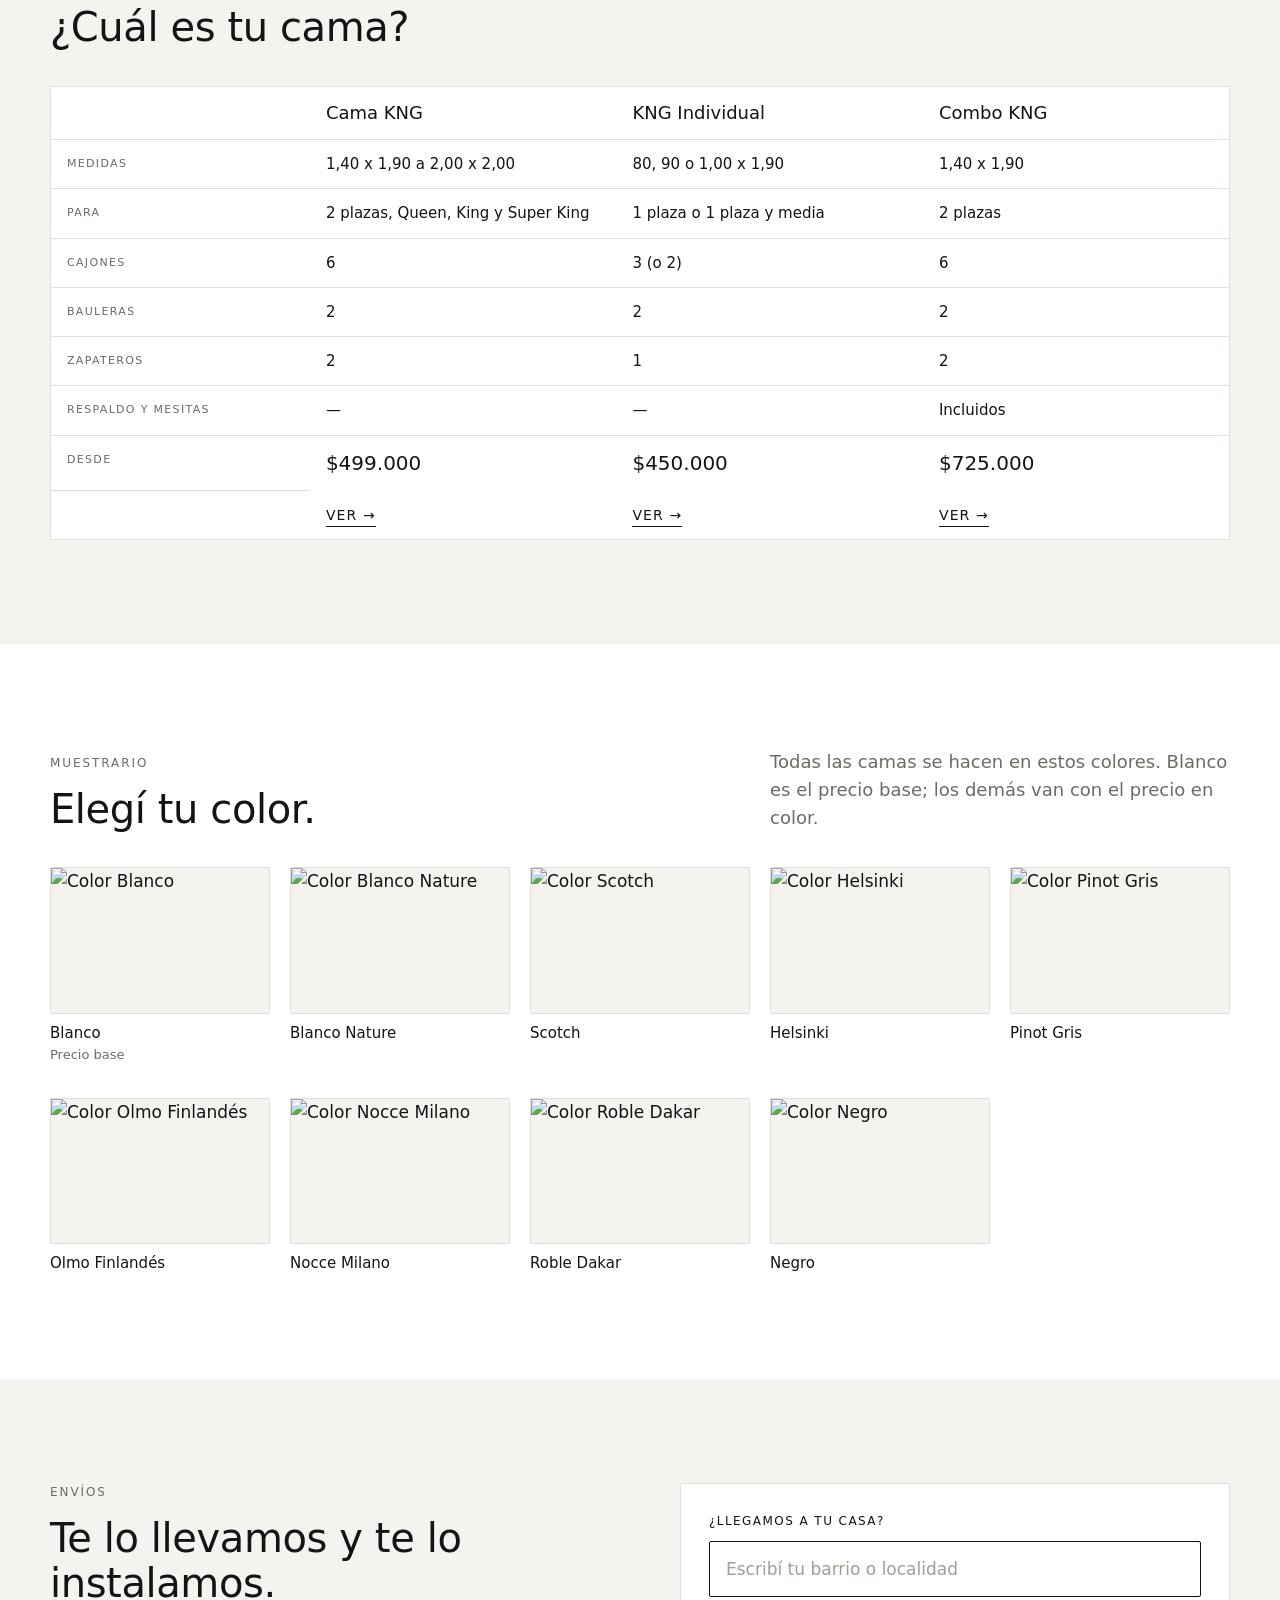
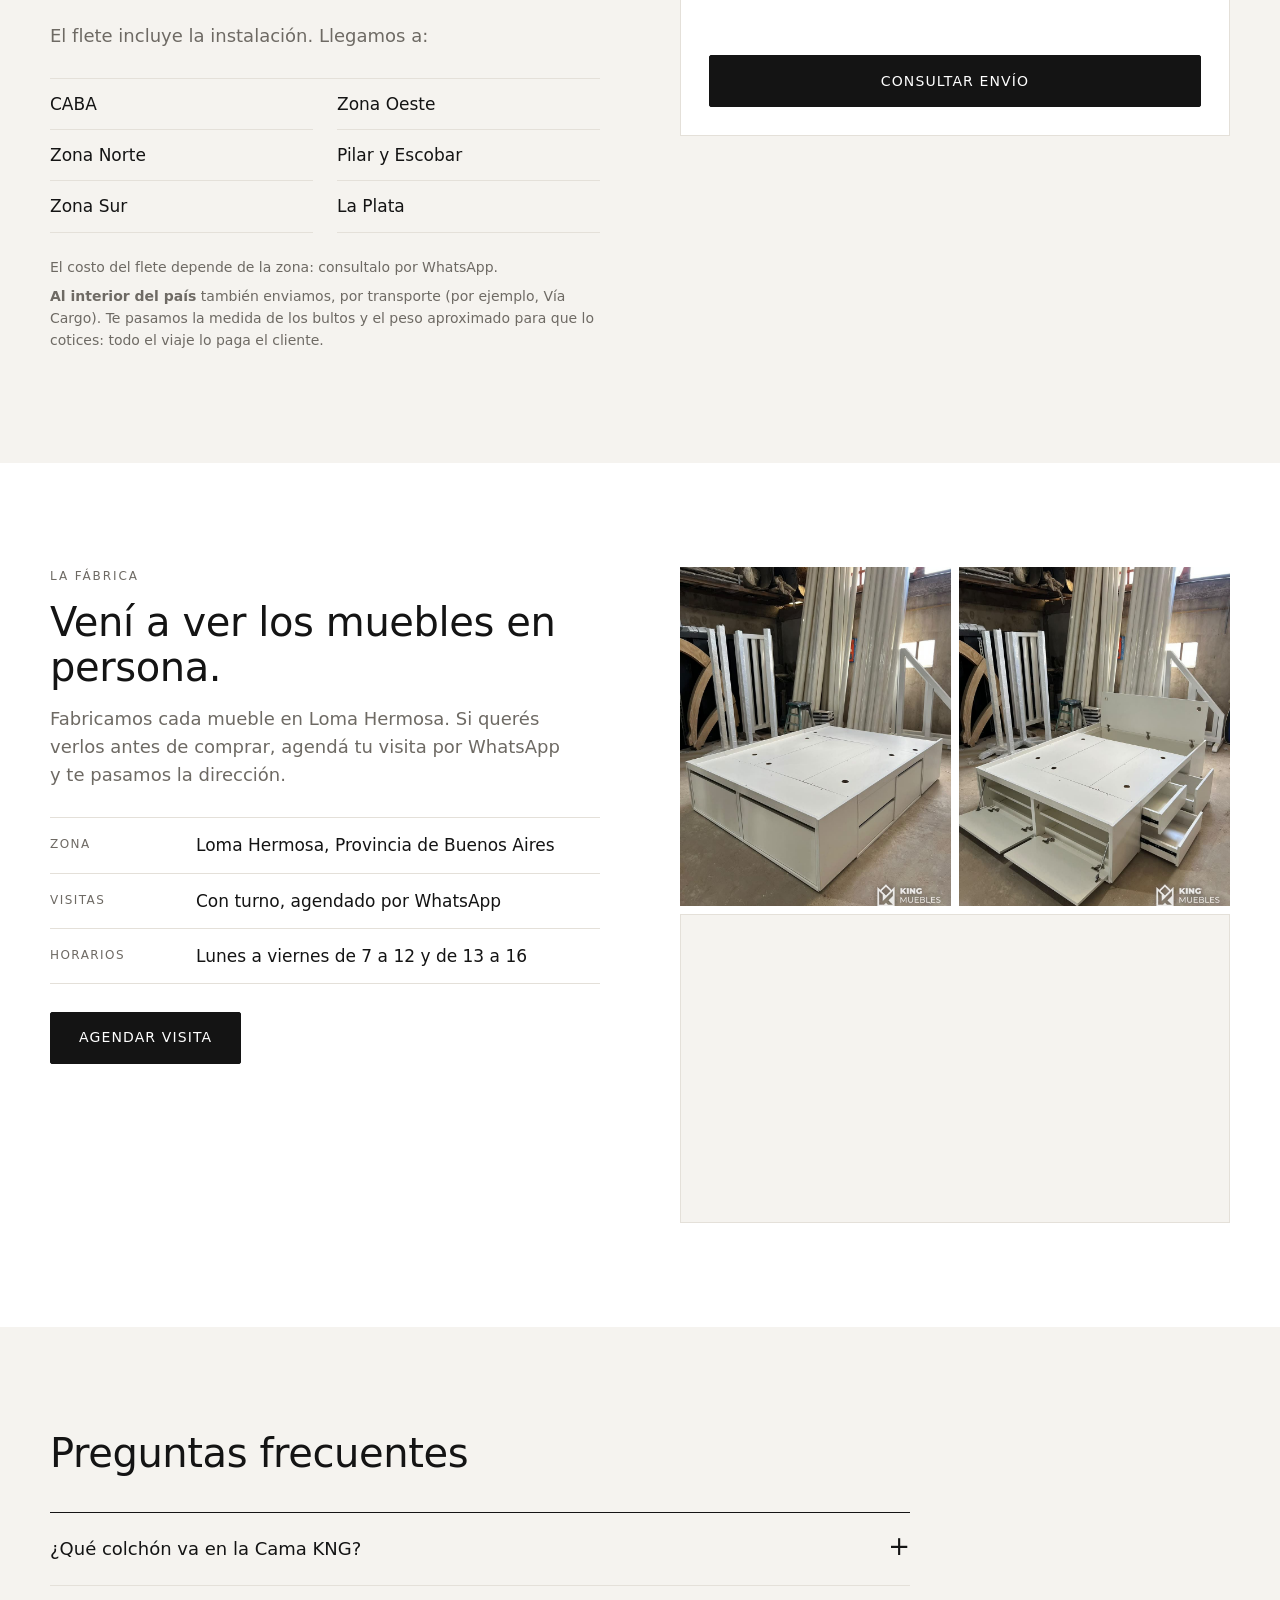
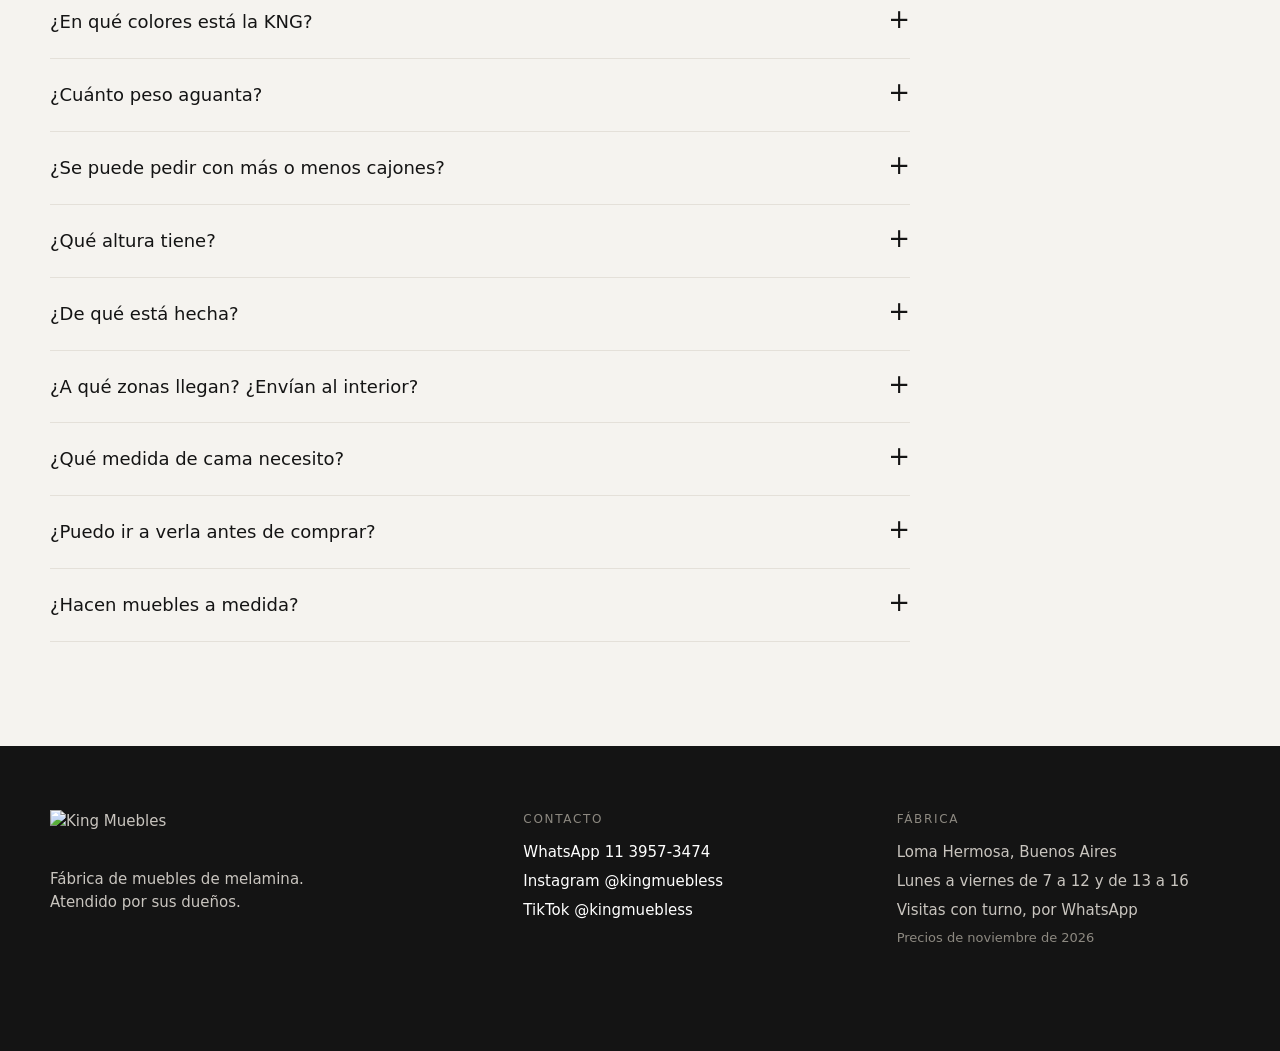
==== commit 99d29adc: "Muebles a medida: fotos más grandes y nítidas" ====
--- a/index.html
+++ b/index.html
@@ -22,8 +22,8 @@
   <link rel="preconnect" href="https://fonts.googleapis.com">
   <link rel="preconnect" href="https://fonts.gstatic.com" crossorigin>
   <link href="https://fonts.googleapis.com/css2?family=Jost:wght@300;400;500;600&display=swap" rel="stylesheet">
-  <link rel="stylesheet" href="estilos.css?v=20">
-  <script src="datos.js?v=26"></script>
+  <link rel="stylesheet" href="estilos.css?v=21">
+  <script src="datos.js?v=27"></script>
 </head>
 <body>
 
--- a/estilos.css
+++ b/estilos.css
@@ -148,6 +148,10 @@
 }
 .bloque-cat { margin-top: 64px; padding-top: 56px; border-top: 1px solid var(--linea); }
 @media (min-width: 900px) { .bloque-cat { margin-top: 88px; padding-top: 72px; } }
+/* muebles a medida: fotos grandes y enteras (11/11: "no me importa que ocupe mucho espacio, pero que se vea bien") */
+#grilla-medida { grid-template-columns: 1fr; gap: 40px; }
+#grilla-medida .producto h3 { font-size: 22px; }
+@media (min-width: 700px) { #grilla-medida { grid-template-columns: 1fr 1fr; gap: 56px 28px; } }
 
 .grilla { display: grid; grid-template-columns: 1fr 1fr; gap: 32px 16px; }
 @media (min-width: 900px) { .grilla { grid-template-columns: repeat(4, 1fr); gap: 48px 28px; } }
